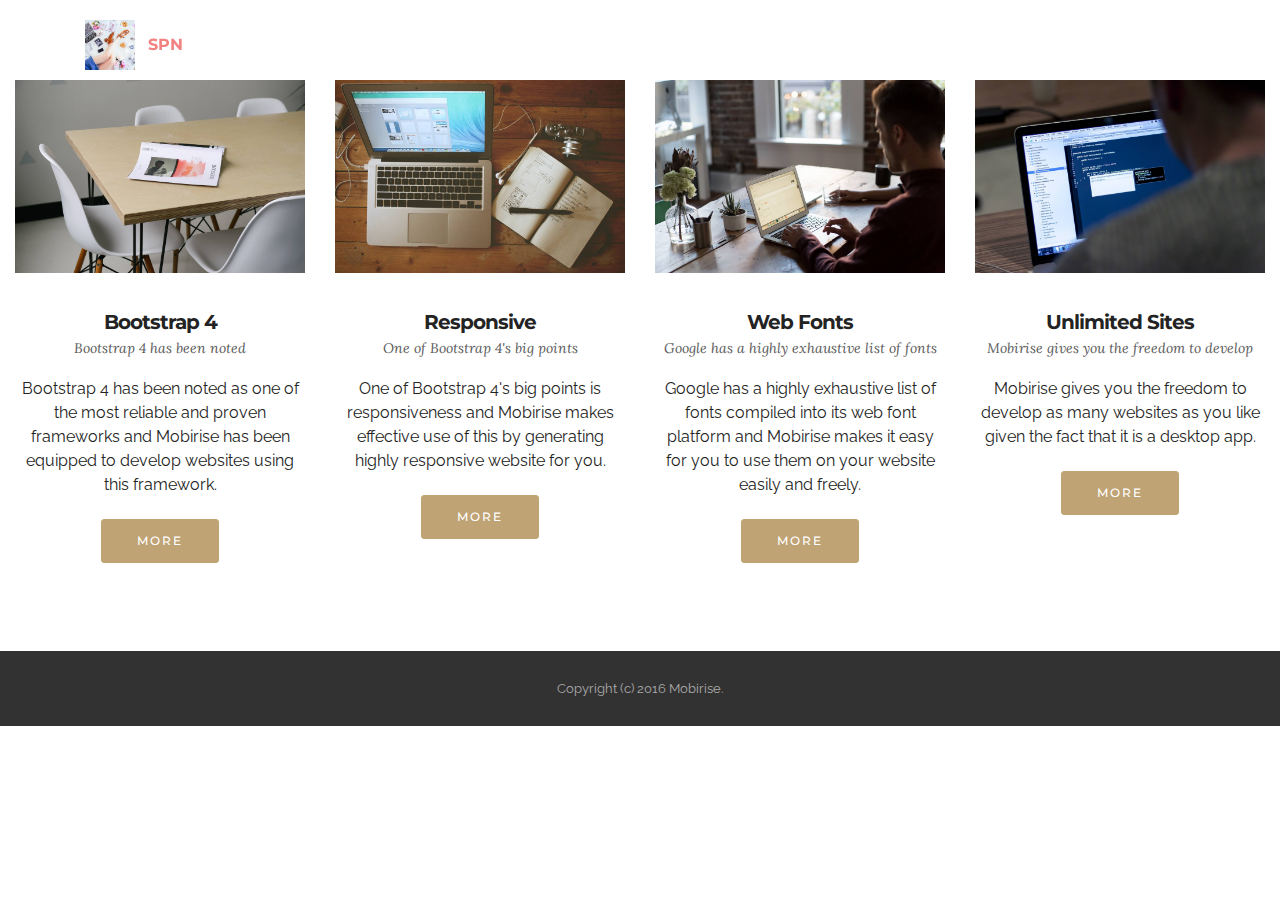
==== page1.html @ 3fc9e306 "create github pages" ====
<!DOCTYPE html>
<html>
<head>
  <!-- Site made with Mobirise Website Builder v3.12.1, https://mobirise.com -->
  <meta charset="UTF-8">
  <meta http-equiv="X-UA-Compatible" content="IE=edge">
  <meta name="generator" content="Mobirise v3.12.1, mobirise.com">
  <meta name="viewport" content="width=device-width, initial-scale=1">
  <link rel="shortcut icon" href="assets/images/mbr-128x128.jpg" type="image/x-icon">
  <meta name="description" content="Site Builder Description">
  <title>Site Builder Title</title>
  <link rel="stylesheet" href="https://fonts.googleapis.com/css?family=Lora:400,700,400italic,700italic&amp;subset=latin">
  <link rel="stylesheet" href="https://fonts.googleapis.com/css?family=Montserrat:400,700">
  <link rel="stylesheet" href="https://fonts.googleapis.com/css?family=Raleway:100,100i,200,200i,300,300i,400,400i,500,500i,600,600i,700,700i,800,800i,900,900i">
  <link rel="stylesheet" href="assets/bootstrap-material-design-font/css/material.css">
  <link rel="stylesheet" href="assets/tether/tether.min.css">
  <link rel="stylesheet" href="assets/bootstrap/css/bootstrap.min.css">
  <link rel="stylesheet" href="assets/dropdown/css/style.css">
  <link rel="stylesheet" href="assets/animate.css/animate.min.css">
  <link rel="stylesheet" href="assets/theme/css/style.css">
  <link rel="stylesheet" href="assets/mobirise/css/mbr-additional.css" type="text/css">
  
  
  
</head>
<body>
<section id="menu-0">

    <nav class="navbar navbar-dropdown bg-color transparent navbar-fixed-top">
        <div class="container">

            <div class="mbr-table">
                <div class="mbr-table-cell">

                    <div class="navbar-brand">
                        <a href="https://mobirise.com" class="navbar-logo"><img src="assets/images/mbr-128x128.jpg" alt="Mobirise"></a>
                        <a class="navbar-caption text-danger" href="https://mobirise.com">SPN</a>
                    </div>

                </div>
                <div class="mbr-table-cell">

                    <button class="navbar-toggler pull-xs-right hidden-md-up" type="button" data-toggle="collapse" data-target="#exCollapsingNavbar">
                        <div class="hamburger-icon"></div>
                    </button>

                    <ul class="nav-dropdown collapse pull-xs-right nav navbar-nav navbar-toggleable-sm" id="exCollapsingNavbar"><li class="nav-item"><a class="nav-link link" href="https://mobirise.com/">OVERVIEW</a></li><li class="nav-item dropdown"><a class="nav-link link dropdown-toggle" data-toggle="dropdown-submenu" href="https://mobirise.com/">FEATURES</a><div class="dropdown-menu"><a class="dropdown-item" href="https://mobirise.com/">Mobile friendly</a><a class="dropdown-item" href="https://mobirise.com/">Based on Bootstrap</a><div class="dropdown"><a class="dropdown-item dropdown-toggle" data-toggle="dropdown-submenu" href="https://mobirise.com/">Trendy blocks</a><div class="dropdown-menu dropdown-submenu"><a class="dropdown-item" href="https://mobirise.com/">Image/content slider</a><a class="dropdown-item" href="https://mobirise.com/">Contact forms</a><a class="dropdown-item" href="https://mobirise.com/">Image gallery</a><a class="dropdown-item" href="https://mobirise.com/">Mobile menu</a><a class="dropdown-item" href="https://mobirise.com/">Google maps</a><a class="dropdown-item" href="https://mobirise.com/">Social buttons</a><a class="dropdown-item" href="https://mobirise.com/">Google fonts</a><a class="dropdown-item" href="https://mobirise.com/">Video background</a></div></div><a class="dropdown-item" href="https://mobirise.com/">Host anywhere</a></div></li><li class="nav-item dropdown"><a class="nav-link link dropdown-toggle" data-toggle="dropdown-submenu" href="https://mobirise.com/">HELP</a><div class="dropdown-menu"><a class="dropdown-item" href="http://forums.mobirise.com/">Forum</a><a class="dropdown-item" href="https://mobirise.com/">Tutorials</a><a class="dropdown-item" href="https://mobirise.com/">Contact us</a></div></li><li class="nav-item nav-btn"><a class="nav-link btn btn-white btn-white-outline" href="https://mobirise.com/">DOWNLOAD</a></li></ul>
                    <button hidden="" class="navbar-toggler navbar-close" type="button" data-toggle="collapse" data-target="#exCollapsingNavbar">
                        <div class="close-icon"></div>
                    </button>

                </div>
            </div>

        </div>
    </nav>

</section>

<section class="engine"><a rel="external" href="https://mobirise.com">Mobirise</a></section><section class="mbr-cards mbr-section mbr-section-nopadding mbr-after-navbar" id="features3-2" style="background-color: rgb(255, 255, 255);">

    

    <div class="mbr-cards-row row">
        <div class="mbr-cards-col col-xs-12 col-lg-3" style="padding-top: 80px; padding-bottom: 80px;">
            <div class="container">
              <div class="card cart-block">
                  <div class="card-img"><img src="assets/images/table.jpg" class="card-img-top"></div>
                  <div class="card-block">
                    <h4 class="card-title">Bootstrap 4</h4>
                    <h5 class="card-subtitle">Bootstrap 4 has been noted</h5>
                    <p class="card-text">Bootstrap 4 has been noted as one of the most reliable and proven frameworks and Mobirise has been equipped to develop websites using this framework.</p>
                    <div class="card-btn"><a href="https://mobirise.com" class="btn btn-primary">MORE</a></div>
                    </div>
                </div>
            </div>
        </div>
        <div class="mbr-cards-col col-xs-12 col-lg-3" style="padding-top: 80px; padding-bottom: 80px;">
            <div class="container">
                <div class="card cart-block">
                    <div class="card-img"><img src="assets/images/desktop.jpg" class="card-img-top"></div>
                    <div class="card-block">
                        <h4 class="card-title">Responsive</h4>
                        <h5 class="card-subtitle">One of Bootstrap 4's big points</h5>
                        <p class="card-text">One of Bootstrap 4's big points is responsiveness and Mobirise makes effective use of this by generating highly responsive website for you.</p>
                        <div class="card-btn"><a href="https://mobirise.com" class="btn btn-primary">MORE</a></div>
                    </div>
                </div>
            </div>
        </div>
        <div class="mbr-cards-col col-xs-12 col-lg-3" style="padding-top: 80px; padding-bottom: 80px;">
            <div class="container">
                <div class="card cart-block">
                    <div class="card-img"><img src="assets/images/coworkers.jpg" class="card-img-top"></div>
                    <div class="card-block">
                        <h4 class="card-title">Web Fonts</h4>
                        <h5 class="card-subtitle">Google has a highly exhaustive list of fonts</h5>
                        <p class="card-text">Google has a highly exhaustive list of fonts compiled into its web font platform and Mobirise makes it easy for you to use them on your website easily and freely.</p>
                        <div class="card-btn"><a href="https://mobirise.com" class="btn btn-primary">MORE</a></div>
                    </div>
                </div>
            </div>
        </div>
        <div class="mbr-cards-col col-xs-12 col-lg-3" style="padding-top: 80px; padding-bottom: 80px;">
            <div class="container">
                <div class="card cart-block">
                    <div class="card-img"><img src="assets/images/code-man.jpg" class="card-img-top"></div>
                    <div class="card-block">
                        <h4 class="card-title">Unlimited Sites</h4>
                        <h5 class="card-subtitle">Mobirise gives you the freedom to develop</h5>
                        <p class="card-text">Mobirise gives you the freedom to develop as many websites as you like given the fact that it is a desktop app.</p>
                        <div class="card-btn"><a href="https://mobirise.com" class="btn btn-primary">MORE</a></div>
                    </div>
                </div>
            </div>
        </div>
        
        
    </div>
</section>

<footer class="mbr-small-footer mbr-section mbr-section-nopadding" id="footer1-1" style="background-color: rgb(50, 50, 50); padding-top: 1.75rem; padding-bottom: 1.75rem;">
    
    <div class="container">
        <p class="text-xs-center">Copyright (c) 2016 Mobirise.</p>
    </div>
</footer>


  <script src="assets/web/assets/jquery/jquery.min.js"></script>
  <script src="assets/tether/tether.min.js"></script>
  <script src="assets/bootstrap/js/bootstrap.min.js"></script>
  <script src="assets/smooth-scroll/smooth-scroll.js"></script>
  <script src="assets/dropdown/js/script.min.js"></script>
  <script src="assets/touch-swipe/jquery.touch-swipe.min.js"></script>
  <script src="assets/viewport-checker/jquery.viewportchecker.js"></script>
  <script src="assets/theme/js/script.js"></script>
  
  
  <input name="animation" type="hidden">
  </body>
</html>
---- assets/bootstrap-material-design-font/css/material.css ----
@font-face {
  font-family: 'Material-Design-Icons';
  src: url('../fonts/Material-Design-Icons.eot?3ocs8m');
  src: url('../fonts/Material-Design-Icons.eot?#iefix3ocs8m') format('embedded-opentype'), url('../fonts/Material-Design-Icons.woff?3ocs8m') format('woff'), url('../fonts/Material-Design-Icons.ttf?3ocs8m') format('truetype'), url('../fonts/Material-Design-Icons.svg?3ocs8m#Material-Design-Icons') format('svg');
  font-weight: normal;
  font-style: normal;
}
[class^="mdi-"],
[class*="mdi-"] {
  speak: none;
  display: inline-block;
  font-style: normal;
  font-variant:normal;
  font-weight:normal;
  /*font-size:24px;*/
  line-height:1;
  font-family:'Material-Design-Icons' !important;
  text-rendering: auto;
  
  -webkit-font-smoothing: antialiased;
  -moz-osx-font-smoothing: grayscale;
  -webkit-transform: translate(0, 0);
      -ms-transform: translate(0, 0);
          transform: translate(0, 0);
}
[class^="mdi-"]:before,
[class*="mdi-"]:before {
  display: inline-block;
  speak: none;
  text-decoration: inherit;
}
[class^="mdi-"].pull-left,
[class*="mdi-"].pull-left {
  margin-right: .3em;
}
[class^="mdi-"].pull-right,
[class*="mdi-"].pull-right {
  margin-left: .3em;
}
[class^="mdi-"].mdi-lg:before,
[class*="mdi-"].mdi-lg:before,
[class^="mdi-"].mdi-lg:after,
[class*="mdi-"].mdi-lg:after {
  font-size: 1.33333333em;
  line-height: 0.75em;
  vertical-align: -15%;
}
[class^="mdi-"].mdi-2x:before,
[class*="mdi-"].mdi-2x:before,
[class^="mdi-"].mdi-2x:after,
[class*="mdi-"].mdi-2x:after {
  font-size: 2em;
}
[class^="mdi-"].mdi-3x:before,
[class*="mdi-"].mdi-3x:before,
[class^="mdi-"].mdi-3x:after,
[class*="mdi-"].mdi-3x:after {
  font-size: 3em;
}
[class^="mdi-"].mdi-4x:before,
[class*="mdi-"].mdi-4x:before,
[class^="mdi-"].mdi-4x:after,
[class*="mdi-"].mdi-4x:after {
  font-size: 4em;
}
[class^="mdi-"].mdi-5x:before,
[class*="mdi-"].mdi-5x:before,
[class^="mdi-"].mdi-5x:after,
[class*="mdi-"].mdi-5x:after {
  font-size: 5em;
}
[class^="mdi-device-signal-cellular-"]:after,
[class^="mdi-device-battery-"]:after,
[class^="mdi-device-battery-charging-"]:after,
[class^="mdi-device-signal-cellular-connected-no-internet-"]:after,
[class^="mdi-device-signal-wifi-"]:after,
[class^="mdi-device-signal-wifi-statusbar-not-connected"]:after,
.mdi-device-network-wifi:after {
  opacity: .3;
  position: absolute;
  left: 0;
  top: 0;
  z-index: 1;
  display: inline-block;
  speak: none;
  text-decoration: inherit;
}
[class^="mdi-device-signal-cellular-"]:after {
  content: "\e758";
}
[class^="mdi-device-battery-"]:after {
  content: "\e735";
}
[class^="mdi-device-battery-charging-"]:after {
  content: "\e733";
}
[class^="mdi-device-signal-cellular-connected-no-internet-"]:after {
  content: "\e75d";
}
[class^="mdi-device-signal-wifi-"]:after,
.mdi-device-network-wifi:after {
  content: "\e765";
}
[class^="mdi-device-signal-wifi-statusbasr-not-connected"]:after {
  content: "\e8f7";
}
.mdi-device-signal-cellular-off:after,
.mdi-device-signal-cellular-null:after,
.mdi-device-signal-cellular-no-sim:after,
.mdi-device-signal-wifi-off:after,
.mdi-device-signal-wifi-4-bar:after,
.mdi-device-signal-cellular-4-bar:after,
.mdi-device-battery-alert:after,
.mdi-device-signal-cellular-connected-no-internet-4-bar:after,
.mdi-device-battery-std:after,
.mdi-device-battery-full .mdi-device-battery-unknown:after {
  content: "";
}
.mdi-fw {
  width: 1.28571429em;
  text-align: center;
}
.mdi-ul {
  padding-left: 0;
  margin-left: 2.14285714em;
  list-style-type: none;
}
.mdi-ul > li {
  position: relative;
}
.mdi-li {
  position: absolute;
  left: -2.14285714em;
  width: 2.14285714em;
  top: 0.14285714em;
  text-align: center;
}
.mdi-li.mdi-lg {
  left: -1.85714286em;
}
.mdi-border {
  padding: .2em .25em .15em;
  border: solid 0.08em #eeeeee;
  border-radius: .1em;
}
.mdi-spin {
  -webkit-animation: mdi-spin 2s infinite linear;
  animation: mdi-spin 2s infinite linear;
  -webkit-transform-origin: 50% 50%;
  -ms-transform-origin: 50% 50%;
      transform-origin: 50% 50%;
}
.mdi-pulse {
  -webkit-animation: mdi-spin 1s steps(8) infinite;
  animation: mdi-spin 1s steps(8) infinite;
  -webkit-transform-origin: 50% 50%;
  -ms-transform-origin: 50% 50%;
      transform-origin: 50% 50%;
}
@-webkit-keyframes mdi-spin {
  0% {
    -webkit-transform: rotate(0deg);
    transform: rotate(0deg);
  }
  100% {
    -webkit-transform: rotate(359deg);
    transform: rotate(359deg);
  }
}
@keyframes mdi-spin {
  0% {
    -webkit-transform: rotate(0deg);
    transform: rotate(0deg);
  }
  100% {
    -webkit-transform: rotate(359deg);
    transform: rotate(359deg);
  }
}
.mdi-rotate-90 {
  filter: progid:DXImageTransform.Microsoft.BasicImage(rotation=1);
  -webkit-transform: rotate(90deg);
  -ms-transform: rotate(90deg);
  transform: rotate(90deg);
}
.mdi-rotate-180 {
  filter: progid:DXImageTransform.Microsoft.BasicImage(rotation=2);
  -webkit-transform: rotate(180deg);
  -ms-transform: rotate(180deg);
  transform: rotate(180deg);
}
.mdi-rotate-270 {
  filter: progid:DXImageTransform.Microsoft.BasicImage(rotation=3);
  -webkit-transform: rotate(270deg);
  -ms-transform: rotate(270deg);
  transform: rotate(270deg);
}
.mdi-flip-horizontal {
  filter: progid:DXImageTransform.Microsoft.BasicImage(rotation=0, mirror=1);
  -webkit-transform: scale(-1, 1);
  -ms-transform: scale(-1, 1);
  transform: scale(-1, 1);
}
.mdi-flip-vertical {
  filter: progid:DXImageTransform.Microsoft.BasicImage(rotation=2, mirror=1);
  -webkit-transform: scale(1, -1);
  -ms-transform: scale(1, -1);
  transform: scale(1, -1);
}
:root .mdi-rotate-90,
:root .mdi-rotate-180,
:root .mdi-rotate-270,
:root .mdi-flip-horizontal,
:root .mdi-flip-vertical {
  -webkit-filter: none;
          filter: none;
}
.mdi-stack {
  position: relative;
  display: inline-block;
  width: 2em;
  height: 2em;
  line-height: 2em;
  vertical-align: middle;
}
.mdi-stack-1x,
.mdi-stack-2x {
  position: absolute;
  left: 0;
  width: 100%;
  text-align: center;
}
.mdi-stack-1x {
  line-height: inherit;
}
.mdi-stack-2x {
  font-size: 2em;
}
.mdi-inverse {
  color: #ffffff;
}
/* Start Icons */
.mdi-action-3d-rotation:before {
  content: "\e600";
}
.mdi-action-accessibility:before {
  content: "\e601";
}
.mdi-action-account-balance-wallet:before {
  content: "\e602";
}
.mdi-action-account-balance:before {
  content: "\e603";
}
.mdi-action-account-box:before {
  content: "\e604";
}
.mdi-action-account-child:before {
  content: "\e605";
}
.mdi-action-account-circle:before {
  content: "\e606";
}
.mdi-action-add-shopping-cart:before {
  content: "\e607";
}
.mdi-action-alarm-add:before {
  content: "\e608";
}
.mdi-action-alarm-off:before {
  content: "\e609";
}
.mdi-action-alarm-on:before {
  content: "\e60a";
}
.mdi-action-alarm:before {
  content: "\e60b";
}
.mdi-action-android:before {
  content: "\e60c";
}
.mdi-action-announcement:before {
  content: "\e60d";
}
.mdi-action-aspect-ratio:before {
  content: "\e60e";
}
.mdi-action-assessment:before {
  content: "\e60f";
}
.mdi-action-assignment-ind:before {
  content: "\e610";
}
.mdi-action-assignment-late:before {
  content: "\e611";
}
.mdi-action-assignment-return:before {
  content: "\e612";
}
.mdi-action-assignment-returned:before {
  content: "\e613";
}
.mdi-action-assignment-turned-in:before {
  content: "\e614";
}
.mdi-action-assignment:before {
  content: "\e615";
}
.mdi-action-autorenew:before {
  content: "\e616";
}
.mdi-action-backup:before {
  content: "\e617";
}
.mdi-action-book:before {
  content: "\e618";
}
.mdi-action-bookmark-outline:before {
  content: "\e619";
}
.mdi-action-bookmark:before {
  content: "\e61a";
}
.mdi-action-bug-report:before {
  content: "\e61b";
}
.mdi-action-cached:before {
  content: "\e61c";
}
.mdi-action-check-circle:before {
  content: "\e61d";
}
.mdi-action-class:before {
  content: "\e61e";
}
.mdi-action-credit-card:before {
  content: "\e61f";
}
.mdi-action-dashboard:before {
  content: "\e620";
}
.mdi-action-delete:before {
  content: "\e621";
}
.mdi-action-description:before {
  content: "\e622";
}
.mdi-action-dns:before {
  content: "\e623";
}
.mdi-action-done-all:before {
  content: "\e624";
}
.mdi-action-done:before {
  content: "\e625";
}
.mdi-action-event:before {
  content: "\e626";
}
.mdi-action-exit-to-app:before {
  content: "\e627";
}
.mdi-action-explore:before {
  content: "\e628";
}
.mdi-action-extension:before {
  content: "\e629";
}
.mdi-action-face-unlock:before {
  content: "\e62a";
}
.mdi-action-favorite-outline:before {
  content: "\e62b";
}
.mdi-action-favorite:before {
  content: "\e62c";
}
.mdi-action-find-in-page:before {
  content: "\e62d";
}
.mdi-action-find-replace:before {
  content: "\e62e";
}
.mdi-action-flip-to-back:before {
  content: "\e62f";
}
.mdi-action-flip-to-front:before {
  content: "\e630";
}
.mdi-action-get-app:before {
  content: "\e631";
}
.mdi-action-grade:before {
  content: "\e632";
}
.mdi-action-group-work:before {
  content: "\e633";
}
.mdi-action-help:before {
  content: "\e634";
}
.mdi-action-highlight-remove:before {
  content: "\e635";
}
.mdi-action-history:before {
  content: "\e636";
}
.mdi-action-home:before {
  content: "\e637";
}
.mdi-action-https:before {
  content: "\e638";
}
.mdi-action-info-outline:before {
  content: "\e639";
}
.mdi-action-info:before {
  content: "\e63a";
}
.mdi-action-input:before {
  content: "\e63b";
}
.mdi-action-invert-colors:before {
  content: "\e63c";
}
.mdi-action-label-outline:before {
  content: "\e63d";
}
.mdi-action-label:before {
  content: "\e63e";
}
.mdi-action-language:before {
  content: "\e63f";
}
.mdi-action-launch:before {
  content: "\e640";
}
.mdi-action-list:before {
  content: "\e641";
}
.mdi-action-lock-open:before {
  content: "\e642";
}
.mdi-action-lock-outline:before {
  content: "\e643";
}
.mdi-action-lock:before {
  content: "\e644";
}
.mdi-action-loyalty:before {
  content: "\e645";
}
.mdi-action-markunread-mailbox:before {
  content: "\e646";
}
.mdi-action-note-add:before {
  content: "\e647";
}
.mdi-action-open-in-browser:before {
  content: "\e648";
}
.mdi-action-open-in-new:before {
  content: "\e649";
}
.mdi-action-open-with:before {
  content: "\e64a";
}
.mdi-action-pageview:before {
  content: "\e64b";
}
.mdi-action-payment:before {
  content: "\e64c";
}
.mdi-action-perm-camera-mic:before {
  content: "\e64d";
}
.mdi-action-perm-contact-cal:before {
  content: "\e64e";
}
.mdi-action-perm-data-setting:before {
  content: "\e64f";
}
.mdi-action-perm-device-info:before {
  content: "\e650";
}
.mdi-action-perm-identity:before {
  content: "\e651";
}
.mdi-action-perm-media:before {
  content: "\e652";
}
.mdi-action-perm-phone-msg:before {
  content: "\e653";
}
.mdi-action-perm-scan-wifi:before {
  content: "\e654";
}
.mdi-action-picture-in-picture:before {
  content: "\e655";
}
.mdi-action-polymer:before {
  content: "\e656";
}
.mdi-action-print:before {
  content: "\e657";
}
.mdi-action-query-builder:before {
  content: "\e658";
}
.mdi-action-question-answer:before {
  content: "\e659";
}
.mdi-action-receipt:before {
  content: "\e65a";
}
.mdi-action-redeem:before {
  content: "\e65b";
}
.mdi-action-reorder:before {
  content: "\e65c";
}
.mdi-action-report-problem:before {
  content: "\e65d";
}
.mdi-action-restore:before {
  content: "\e65e";
}
.mdi-action-room:before {
  content: "\e65f";
}
.mdi-action-schedule:before {
  content: "\e660";
}
.mdi-action-search:before {
  content: "\e661";
}
.mdi-action-settings-applications:before {
  content: "\e662";
}
.mdi-action-settings-backup-restore:before {
  content: "\e663";
}
.mdi-action-settings-bluetooth:before {
  content: "\e664";
}
.mdi-action-settings-cell:before {
  content: "\e665";
}
.mdi-action-settings-display:before {
  content: "\e666";
}
.mdi-action-settings-ethernet:before {
  content: "\e667";
}
.mdi-action-settings-input-antenna:before {
  content: "\e668";
}
.mdi-action-settings-input-component:before {
  content: "\e669";
}
.mdi-action-settings-input-composite:before {
  content: "\e66a";
}
.mdi-action-settings-input-hdmi:before {
  content: "\e66b";
}
.mdi-action-settings-input-svideo:before {
  content: "\e66c";
}
.mdi-action-settings-overscan:before {
  content: "\e66d";
}
.mdi-action-settings-phone:before {
  content: "\e66e";
}
.mdi-action-settings-power:before {
  content: "\e66f";
}
.mdi-action-settings-remote:before {
  content: "\e670";
}
.mdi-action-settings-voice:before {
  content: "\e671";
}
.mdi-action-settings:before {
  content: "\e672";
}
.mdi-action-shop-two:before {
  content: "\e673";
}
.mdi-action-shop:before {
  content: "\e674";
}
.mdi-action-shopping-basket:before {
  content: "\e675";
}
.mdi-action-shopping-cart:before {
  content: "\e676";
}
.mdi-action-speaker-notes:before {
  content: "\e677";
}
.mdi-action-spellcheck:before {
  content: "\e678";
}
.mdi-action-star-rate:before {
  content: "\e679";
}
.mdi-action-stars:before {
  content: "\e67a";
}
.mdi-action-store:before {
  content: "\e67b";
}
.mdi-action-subject:before {
  content: "\e67c";
}
.mdi-action-supervisor-account:before {
  content: "\e67d";
}
.mdi-action-swap-horiz:before {
  content: "\e67e";
}
.mdi-action-swap-vert-circle:before {
  content: "\e67f";
}
.mdi-action-swap-vert:before {
  content: "\e680";
}
.mdi-action-system-update-tv:before {
  content: "\e681";
}
.mdi-action-tab-unselected:before {
  content: "\e682";
}
.mdi-action-tab:before {
  content: "\e683";
}
.mdi-action-theaters:before {
  content: "\e684";
}
.mdi-action-thumb-down:before {
  content: "\e685";
}
.mdi-action-thumb-up:before {
  content: "\e686";
}
.mdi-action-thumbs-up-down:before {
  content: "\e687";
}
.mdi-action-toc:before {
  content: "\e688";
}
.mdi-action-today:before {
  content: "\e689";
}
.mdi-action-track-changes:before {
  content: "\e68a";
}
.mdi-action-translate:before {
  content: "\e68b";
}
.mdi-action-trending-down:before {
  content: "\e68c";
}
.mdi-action-trending-neutral:before {
  content: "\e68d";
}
.mdi-action-trending-up:before {
  content: "\e68e";
}
.mdi-action-turned-in-not:before {
  content: "\e68f";
}
.mdi-action-turned-in:before {
  content: "\e690";
}
.mdi-action-verified-user:before {
  content: "\e691";
}
.mdi-action-view-agenda:before {
  content: "\e692";
}
.mdi-action-view-array:before {
  content: "\e693";
}
.mdi-action-view-carousel:before {
  content: "\e694";
}
.mdi-action-view-column:before {
  content: "\e695";
}
.mdi-action-view-day:before {
  content: "\e696";
}
.mdi-action-view-headline:before {
  content: "\e697";
}
.mdi-action-view-list:before {
  content: "\e698";
}
.mdi-action-view-module:before {
  content: "\e699";
}
.mdi-action-view-quilt:before {
  content: "\e69a";
}
.mdi-action-view-stream:before {
  content: "\e69b";
}
.mdi-action-view-week:before {
  content: "\e69c";
}
.mdi-action-visibility-off:before {
  content: "\e69d";
}
.mdi-action-visibility:before {
  content: "\e69e";
}
.mdi-action-wallet-giftcard:before {
  content: "\e69f";
}
.mdi-action-wallet-membership:before {
  content: "\e6a0";
}
.mdi-action-wallet-travel:before {
  content: "\e6a1";
}
.mdi-action-work:before {
  content: "\e6a2";
}
.mdi-alert-error:before {
  content: "\e6a3";
}
.mdi-alert-warning:before {
  content: "\e6a4";
}
.mdi-av-album:before {
  content: "\e6a5";
}
.mdi-av-closed-caption:before {
  content: "\e6a6";
}
.mdi-av-equalizer:before {
  content: "\e6a7";
}
.mdi-av-explicit:before {
  content: "\e6a8";
}
.mdi-av-fast-forward:before {
  content: "\e6a9";
}
.mdi-av-fast-rewind:before {
  content: "\e6aa";
}
.mdi-av-games:before {
  content: "\e6ab";
}
.mdi-av-hearing:before {
  content: "\e6ac";
}
.mdi-av-high-quality:before {
  content: "\e6ad";
}
.mdi-av-loop:before {
  content: "\e6ae";
}
.mdi-av-mic-none:before {
  content: "\e6af";
}
.mdi-av-mic-off:before {
  content: "\e6b0";
}
.mdi-av-mic:before {
  content: "\e6b1";
}
.mdi-av-movie:before {
  content: "\e6b2";
}
.mdi-av-my-library-add:before {
  content: "\e6b3";
}
.mdi-av-my-library-books:before {
  content: "\e6b4";
}
.mdi-av-my-library-music:before {
  content: "\e6b5";
}
.mdi-av-new-releases:before {
  content: "\e6b6";
}
.mdi-av-not-interested:before {
  content: "\e6b7";
}
.mdi-av-pause-circle-fill:before {
  content: "\e6b8";
}
.mdi-av-pause-circle-outline:before {
  content: "\e6b9";
}
.mdi-av-pause:before {
  content: "\e6ba";
}
.mdi-av-play-arrow:before {
  content: "\e6bb";
}
.mdi-av-play-circle-fill:before {
  content: "\e6bc";
}
.mdi-av-play-circle-outline:before {
  content: "\e6bd";
}
.mdi-av-play-shopping-bag:before {
  content: "\e6be";
}
.mdi-av-playlist-add:before {
  content: "\e6bf";
}
.mdi-av-queue-music:before {
  content: "\e6c0";
}
.mdi-av-queue:before {
  content: "\e6c1";
}
.mdi-av-radio:before {
  content: "\e6c2";
}
.mdi-av-recent-actors:before {
  content: "\e6c3";
}
.mdi-av-repeat-one:before {
  content: "\e6c4";
}
.mdi-av-repeat:before {
  content: "\e6c5";
}
.mdi-av-replay:before {
  content: "\e6c6";
}
.mdi-av-shuffle:before {
  content: "\e6c7";
}
.mdi-av-skip-next:before {
  content: "\e6c8";
}
.mdi-av-skip-previous:before {
  content: "\e6c9";
}
.mdi-av-snooze:before {
  content: "\e6ca";
}
.mdi-av-stop:before {
  content: "\e6cb";
}
.mdi-av-subtitles:before {
  content: "\e6cc";
}
.mdi-av-surround-sound:before {
  content: "\e6cd";
}
.mdi-av-timer:before {
  content: "\e6ce";
}
.mdi-av-video-collection:before {
  content: "\e6cf";
}
.mdi-av-videocam-off:before {
  content: "\e6d0";
}
.mdi-av-videocam:before {
  content: "\e6d1";
}
.mdi-av-volume-down:before {
  content: "\e6d2";
}
.mdi-av-volume-mute:before {
  content: "\e6d3";
}
.mdi-av-volume-off:before {
  content: "\e6d4";
}
.mdi-av-volume-up:before {
  content: "\e6d5";
}
.mdi-av-web:before {
  content: "\e6d6";
}
.mdi-communication-business:before {
  content: "\e6d7";
}
.mdi-communication-call-end:before {
  content: "\e6d8";
}
.mdi-communication-call-made:before {
  content: "\e6d9";
}
.mdi-communication-call-merge:before {
  content: "\e6da";
}
.mdi-communication-call-missed:before {
  content: "\e6db";
}
.mdi-communication-call-received:before {
  content: "\e6dc";
}
.mdi-communication-call-split:before {
  content: "\e6dd";
}
.mdi-communication-call:before {
  content: "\e6de";
}
.mdi-communication-chat:before {
  content: "\e6df";
}
.mdi-communication-clear-all:before {
  content: "\e6e0";
}
.mdi-communication-comment:before {
  content: "\e6e1";
}
.mdi-communication-contacts:before {
  content: "\e6e2";
}
.mdi-communication-dialer-sip:before {
  content: "\e6e3";
}
.mdi-communication-dialpad:before {
  content: "\e6e4";
}
.mdi-communication-dnd-on:before {
  content: "\e6e5";
}
.mdi-communication-email:before {
  content: "\e6e6";
}
.mdi-communication-forum:before {
  content: "\e6e7";
}
.mdi-communication-import-export:before {
  content: "\e6e8";
}
.mdi-communication-invert-colors-off:before {
  content: "\e6e9";
}
.mdi-communication-invert-colors-on:before {
  content: "\e6ea";
}
.mdi-communication-live-help:before {
  content: "\e6eb";
}
.mdi-communication-location-off:before {
  content: "\e6ec";
}
.mdi-communication-location-on:before {
  content: "\e6ed";
}
.mdi-communication-message:before {
  content: "\e6ee";
}
.mdi-communication-messenger:before {
  content: "\e6ef";
}
.mdi-communication-no-sim:before {
  content: "\e6f0";
}
.mdi-communication-phone:before {
  content: "\e6f1";
}
.mdi-communication-portable-wifi-off:before {
  content: "\e6f2";
}
.mdi-communication-quick-contacts-dialer:before {
  content: "\e6f3";
}
.mdi-communication-quick-contacts-mail:before {
  content: "\e6f4";
}
.mdi-communication-ring-volume:before {
  content: "\e6f5";
}
.mdi-communication-stay-current-landscape:before {
  content: "\e6f6";
}
.mdi-communication-stay-current-portrait:before {
  content: "\e6f7";
}
.mdi-communication-stay-primary-landscape:before {
  content: "\e6f8";
}
.mdi-communication-stay-primary-portrait:before {
  content: "\e6f9";
}
.mdi-communication-swap-calls:before {
  content: "\e6fa";
}
.mdi-communication-textsms:before {
  content: "\e6fb";
}
.mdi-communication-voicemail:before {
  content: "\e6fc";
}
.mdi-communication-vpn-key:before {
  content: "\e6fd";
}
.mdi-content-add-box:before {
  content: "\e6fe";
}
.mdi-content-add-circle-outline:before {
  content: "\e6ff";
}
.mdi-content-add-circle:before {
  content: "\e700";
}
.mdi-content-add:before {
  content: "\e701";
}
.mdi-content-archive:before {
  content: "\e702";
}
.mdi-content-backspace:before {
  content: "\e703";
}
.mdi-content-block:before {
  content: "\e704";
}
.mdi-content-clear:before {
  content: "\e705";
}
.mdi-content-content-copy:before {
  content: "\e706";
}
.mdi-content-content-cut:before {
  content: "\e707";
}
.mdi-content-content-paste:before {
  content: "\e708";
}
.mdi-content-create:before {
  content: "\e709";
}
.mdi-content-drafts:before {
  content: "\e70a";
}
.mdi-content-filter-list:before {
  content: "\e70b";
}
.mdi-content-flag:before {
  content: "\e70c";
}
.mdi-content-forward:before {
  content: "\e70d";
}
.mdi-content-gesture:before {
  content: "\e70e";
}
.mdi-content-inbox:before {
  content: "\e70f";
}
.mdi-content-link:before {
  content: "\e710";
}
.mdi-content-mail:before {
  content: "\e711";
}
.mdi-content-markunread:before {
  content: "\e712";
}
.mdi-content-redo:before {
  content: "\e713";
}
.mdi-content-remove-circle-outline:before {
  content: "\e714";
}
.mdi-content-remove-circle:before {
  content: "\e715";
}
.mdi-content-remove:before {
  content: "\e716";
}
.mdi-content-reply-all:before {
  content: "\e717";
}
.mdi-content-reply:before {
  content: "\e718";
}
.mdi-content-report:before {
  content: "\e719";
}
.mdi-content-save:before {
  content: "\e71a";
}
.mdi-content-select-all:before {
  content: "\e71b";
}
.mdi-content-send:before {
  content: "\e71c";
}
.mdi-content-sort:before {
  content: "\e71d";
}
.mdi-content-text-format:before {
  content: "\e71e";
}
.mdi-content-undo:before {
  content: "\e71f";
}
.mdi-editor-attach-file:before {
  content: "\e776";
}
.mdi-editor-attach-money:before {
  content: "\e777";
}
.mdi-editor-border-all:before {
  content: "\e778";
}
.mdi-editor-border-bottom:before {
  content: "\e779";
}
.mdi-editor-border-clear:before {
  content: "\e77a";
}
.mdi-editor-border-color:before {
  content: "\e77b";
}
.mdi-editor-border-horizontal:before {
  content: "\e77c";
}
.mdi-editor-border-inner:before {
  content: "\e77d";
}
.mdi-editor-border-left:before {
  content: "\e77e";
}
.mdi-editor-border-outer:before {
  content: "\e77f";
}
.mdi-editor-border-right:before {
  content: "\e780";
}
.mdi-editor-border-style:before {
  content: "\e781";
}
.mdi-editor-border-top:before {
  content: "\e782";
}
.mdi-editor-border-vertical:before {
  content: "\e783";
}
.mdi-editor-format-align-center:before {
  content: "\e784";
}
.mdi-editor-format-align-justify:before {
  content: "\e785";
}
.mdi-editor-format-align-left:before {
  content: "\e786";
}
.mdi-editor-format-align-right:before {
  content: "\e787";
}
.mdi-editor-format-bold:before {
  content: "\e788";
}
.mdi-editor-format-clear:before {
  content: "\e789";
}
.mdi-editor-format-color-fill:before {
  content: "\e78a";
}
.mdi-editor-format-color-reset:before {
  content: "\e78b";
}
.mdi-editor-format-color-text:before {
  content: "\e78c";
}
.mdi-editor-format-indent-decrease:before {
  content: "\e78d";
}
.mdi-editor-format-indent-increase:before {
  content: "\e78e";
}
.mdi-editor-format-italic:before {
  content: "\e78f";
}
.mdi-editor-format-line-spacing:before {
  content: "\e790";
}
.mdi-editor-format-list-bulleted:before {
  content: "\e791";
}
.mdi-editor-format-list-numbered:before {
  content: "\e792";
}
.mdi-editor-format-paint:before {
  content: "\e793";
}
.mdi-editor-format-quote:before {
  content: "\e794";
}
.mdi-editor-format-size:before {
  content: "\e795";
}
.mdi-editor-format-strikethrough:before {
  content: "\e796";
}
.mdi-editor-format-textdirection-l-to-r:before {
  content: "\e797";
}
.mdi-editor-format-textdirection-r-to-l:before {
  content: "\e798";
}
.mdi-editor-format-underline:before {
  content: "\e799";
}
.mdi-editor-functions:before {
  content: "\e79a";
}
.mdi-editor-insert-chart:before {
  content: "\e79b";
}
.mdi-editor-insert-comment:before {
  content: "\e79c";
}
.mdi-editor-insert-drive-file:before {
  content: "\e79d";
}
.mdi-editor-insert-emoticon:before {
  content: "\e79e";
}
.mdi-editor-insert-invitation:before {
  content: "\e79f";
}
.mdi-editor-insert-link:before {
  content: "\e7a0";
}
.mdi-editor-insert-photo:before {
  content: "\e7a1";
}
.mdi-editor-merge-type:before {
  content: "\e7a2";
}
.mdi-editor-mode-comment:before {
  content: "\e7a3";
}
.mdi-editor-mode-edit:before {
  content: "\e7a4";
}
.mdi-editor-publish:before {
  content: "\e7a5";
}
.mdi-editor-vertical-align-bottom:before {
  content: "\e7a6";
}
.mdi-editor-vertical-align-center:before {
  content: "\e7a7";
}
.mdi-editor-vertical-align-top:before {
  content: "\e7a8";
}
.mdi-editor-wrap-text:before {
  content: "\e7a9";
}
.mdi-file-attachment:before {
  content: "\e7aa";
}
.mdi-file-cloud-circle:before {
  content: "\e7ab";
}
.mdi-file-cloud-done:before {
  content: "\e7ac";
}
.mdi-file-cloud-download:before {
  content: "\e7ad";
}
.mdi-file-cloud-off:before {
  content: "\e7ae";
}
.mdi-file-cloud-queue:before {
  content: "\e7af";
}
.mdi-file-cloud-upload:before {
  content: "\e7b0";
}
.mdi-file-cloud:before {
  content: "\e7b1";
}
.mdi-file-file-download:before {
  content: "\e7b2";
}
.mdi-file-file-upload:before {
  content: "\e7b3";
}
.mdi-file-folder-open:before {
  content: "\e7b4";
}
.mdi-file-folder-shared:before {
  content: "\e7b5";
}
.mdi-file-folder:before {
  content: "\e7b6";
}
.mdi-device-access-alarm:before {
  content: "\e720";
}
.mdi-device-access-alarms:before {
  content: "\e721";
}
.mdi-device-access-time:before {
  content: "\e722";
}
.mdi-device-add-alarm:before {
  content: "\e723";
}
.mdi-device-airplanemode-off:before {
  content: "\e724";
}
.mdi-device-airplanemode-on:before {
  content: "\e725";
}
.mdi-device-battery-20:before {
  content: "\e726";
}
.mdi-device-battery-30:before {
  content: "\e727";
}
.mdi-device-battery-50:before {
  content: "\e728";
}
.mdi-device-battery-60:before {
  content: "\e729";
}
.mdi-device-battery-80:before {
  content: "\e72a";
}
.mdi-device-battery-90:before {
  content: "\e72b";
}
.mdi-device-battery-alert:before {
  content: "\e72c";
}
.mdi-device-battery-charging-20:before {
  content: "\e72d";
}
.mdi-device-battery-charging-30:before {
  content: "\e72e";
}
.mdi-device-battery-charging-50:before {
  content: "\e72f";
}
.mdi-device-battery-charging-60:before {
  content: "\e730";
}
.mdi-device-battery-charging-80:before {
  content: "\e731";
}
.mdi-device-battery-charging-90:before {
  content: "\e732";
}
.mdi-device-battery-charging-full:before {
  content: "\e733";
}
.mdi-device-battery-full:before {
  content: "\e734";
}
.mdi-device-battery-std:before {
  content: "\e735";
}
.mdi-device-battery-unknown:before {
  content: "\e736";
}
.mdi-device-bluetooth-connected:before {
  content: "\e737";
}
.mdi-device-bluetooth-disabled:before {
  content: "\e738";
}
.mdi-device-bluetooth-searching:before {
  content: "\e739";
}
.mdi-device-bluetooth:before {
  content: "\e73a";
}
.mdi-device-brightness-auto:before {
  content: "\e73b";
}
.mdi-device-brightness-high:before {
  content: "\e73c";
}
.mdi-device-brightness-low:before {
  content: "\e73d";
}
.mdi-device-brightness-medium:before {
  content: "\e73e";
}
.mdi-device-data-usage:before {
  content: "\e73f";
}
.mdi-device-developer-mode:before {
  content: "\e740";
}
.mdi-device-devices:before {
  content: "\e741";
}
.mdi-device-dvr:before {
  content: "\e742";
}
.mdi-device-gps-fixed:before {
  content: "\e743";
}
.mdi-device-gps-not-fixed:before {
  content: "\e744";
}
.mdi-device-gps-off:before {
  content: "\e745";
}
.mdi-device-location-disabled:before {
  content: "\e746";
}
.mdi-device-location-searching:before {
  content: "\e747";
}
.mdi-device-multitrack-audio:before {
  content: "\e748";
}
.mdi-device-network-cell:before {
  content: "\e749";
}
.mdi-device-network-wifi:before {
  content: "\e74a";
}
.mdi-device-nfc:before {
  content: "\e74b";
}
.mdi-device-now-wallpaper:before {
  content: "\e74c";
}
.mdi-device-now-widgets:before {
  content: "\e74d";
}
.mdi-device-screen-lock-landscape:before {
  content: "\e74e";
}
.mdi-device-screen-lock-portrait:before {
  content: "\e74f";
}
.mdi-device-screen-lock-rotation:before {
  content: "\e750";
}
.mdi-device-screen-rotation:before {
  content: "\e751";
}
.mdi-device-sd-storage:before {
  content: "\e752";
}
.mdi-device-settings-system-daydream:before {
  content: "\e753";
}
.mdi-device-signal-cellular-0-bar:before {
  content: "\e754";
}
.mdi-device-signal-cellular-1-bar:before {
  content: "\e755";
}
.mdi-device-signal-cellular-2-bar:before {
  content: "\e756";
}
.mdi-device-signal-cellular-3-bar:before {
  content: "\e757";
}
.mdi-device-signal-cellular-4-bar:before {
  content: "\e758";
}
.mdi-signal-wifi-statusbar-connected-no-internet-after:before {
  content: "\e8f6";
}
.mdi-device-signal-cellular-connected-no-internet-0-bar:before {
  content: "\e759";
}
.mdi-device-signal-cellular-connected-no-internet-1-bar:before {
  content: "\e75a";
}
.mdi-device-signal-cellular-connected-no-internet-2-bar:before {
  content: "\e75b";
}
.mdi-device-signal-cellular-connected-no-internet-3-bar:before {
  content: "\e75c";
}
.mdi-device-signal-cellular-connected-no-internet-4-bar:before {
  content: "\e75d";
}
.mdi-device-signal-cellular-no-sim:before {
  content: "\e75e";
}
.mdi-device-signal-cellular-null:before {
  content: "\e75f";
}
.mdi-device-signal-cellular-off:before {
  content: "\e760";
}
.mdi-device-signal-wifi-0-bar:before {
  content: "\e761";
}
.mdi-device-signal-wifi-1-bar:before {
  content: "\e762";
}
.mdi-device-signal-wifi-2-bar:before {
  content: "\e763";
}
.mdi-device-signal-wifi-3-bar:before {
  content: "\e764";
}
.mdi-device-signal-wifi-4-bar:before {
  content: "\e765";
}
.mdi-device-signal-wifi-off:before {
  content: "\e766";
}
.mdi-device-signal-wifi-statusbar-1-bar:before {
  content: "\e767";
}
.mdi-device-signal-wifi-statusbar-2-bar:before {
  content: "\e768";
}
.mdi-device-signal-wifi-statusbar-3-bar:before {
  content: "\e769";
}
.mdi-device-signal-wifi-statusbar-4-bar:before {
  content: "\e76a";
}
.mdi-device-signal-wifi-statusbar-connected-no-internet-:before {
  content: "\e76b";
}
.mdi-device-signal-wifi-statusbar-connected-no-internet:before {
  content: "\e76f";
}
.mdi-device-signal-wifi-statusbar-connected-no-internet-2:before {
  content: "\e76c";
}
.mdi-device-signal-wifi-statusbar-connected-no-internet-3:before {
  content: "\e76d";
}
.mdi-device-signal-wifi-statusbar-connected-no-internet-4:before {
  content: "\e76e";
}
.mdi-signal-wifi-statusbar-not-connected-after:before {
  content: "\e8f7";
}
.mdi-device-signal-wifi-statusbar-not-connected:before {
  content: "\e770";
}
.mdi-device-signal-wifi-statusbar-null:before {
  content: "\e771";
}
.mdi-device-storage:before {
  content: "\e772";
}
.mdi-device-usb:before {
  content: "\e773";
}
.mdi-device-wifi-lock:before {
  content: "\e774";
}
.mdi-device-wifi-tethering:before {
  content: "\e775";
}
.mdi-hardware-cast-connected:before {
  content: "\e7b7";
}
.mdi-hardware-cast:before {
  content: "\e7b8";
}
.mdi-hardware-computer:before {
  content: "\e7b9";
}
.mdi-hardware-desktop-mac:before {
  content: "\e7ba";
}
.mdi-hardware-desktop-windows:before {
  content: "\e7bb";
}
.mdi-hardware-dock:before {
  content: "\e7bc";
}
.mdi-hardware-gamepad:before {
  content: "\e7bd";
}
.mdi-hardware-headset-mic:before {
  content: "\e7be";
}
.mdi-hardware-headset:before {
  content: "\e7bf";
}
.mdi-hardware-keyboard-alt:before {
  content: "\e7c0";
}
.mdi-hardware-keyboard-arrow-down:before {
  content: "\e7c1";
}
.mdi-hardware-keyboard-arrow-left:before {
  content: "\e7c2";
}
.mdi-hardware-keyboard-arrow-right:before {
  content: "\e7c3";
}
.mdi-hardware-keyboard-arrow-up:before {
  content: "\e7c4";
}
.mdi-hardware-keyboard-backspace:before {
  content: "\e7c5";
}
.mdi-hardware-keyboard-capslock:before {
  content: "\e7c6";
}
.mdi-hardware-keyboard-control:before {
  content: "\e7c7";
}
.mdi-hardware-keyboard-hide:before {
  content: "\e7c8";
}
.mdi-hardware-keyboard-return:before {
  content: "\e7c9";
}
.mdi-hardware-keyboard-tab:before {
  content: "\e7ca";
}
.mdi-hardware-keyboard-voice:before {
  content: "\e7cb";
}
.mdi-hardware-keyboard:before {
  content: "\e7cc";
}
.mdi-hardware-laptop-chromebook:before {
  content: "\e7cd";
}
.mdi-hardware-laptop-mac:before {
  content: "\e7ce";
}
.mdi-hardware-laptop-windows:before {
  content: "\e7cf";
}
.mdi-hardware-laptop:before {
  content: "\e7d0";
}
.mdi-hardware-memory:before {
  content: "\e7d1";
}
.mdi-hardware-mouse:before {
  content: "\e7d2";
}
.mdi-hardware-phone-android:before {
  content: "\e7d3";
}
.mdi-hardware-phone-iphone:before {
  content: "\e7d4";
}
.mdi-hardware-phonelink-off:before {
  content: "\e7d5";
}
.mdi-hardware-phonelink:before {
  content: "\e7d6";
}
.mdi-hardware-security:before {
  content: "\e7d7";
}
.mdi-hardware-sim-card:before {
  content: "\e7d8";
}
.mdi-hardware-smartphone:before {
  content: "\e7d9";
}
.mdi-hardware-speaker:before {
  content: "\e7da";
}
.mdi-hardware-tablet-android:before {
  content: "\e7db";
}
.mdi-hardware-tablet-mac:before {
  content: "\e7dc";
}
.mdi-hardware-tablet:before {
  content: "\e7dd";
}
.mdi-hardware-tv:before {
  content: "\e7de";
}
.mdi-hardware-watch:before {
  content: "\e7df";
}
.mdi-image-add-to-photos:before {
  content: "\e7e0";
}
.mdi-image-adjust:before {
  content: "\e7e1";
}
.mdi-image-assistant-photo:before {
  content: "\e7e2";
}
.mdi-image-audiotrack:before {
  content: "\e7e3";
}
.mdi-image-blur-circular:before {
  content: "\e7e4";
}
.mdi-image-blur-linear:before {
  content: "\e7e5";
}
.mdi-image-blur-off:before {
  content: "\e7e6";
}
.mdi-image-blur-on:before {
  content: "\e7e7";
}
.mdi-image-brightness-1:before {
  content: "\e7e8";
}
.mdi-image-brightness-2:before {
  content: "\e7e9";
}
.mdi-image-brightness-3:before {
  content: "\e7ea";
}
.mdi-image-brightness-4:before {
  content: "\e7eb";
}
.mdi-image-brightness-5:before {
  content: "\e7ec";
}
.mdi-image-brightness-6:before {
  content: "\e7ed";
}
.mdi-image-brightness-7:before {
  content: "\e7ee";
}
.mdi-image-brush:before {
  content: "\e7ef";
}
.mdi-image-camera-alt:before {
  content: "\e7f0";
}
.mdi-image-camera-front:before {
  content: "\e7f1";
}
.mdi-image-camera-rear:before {
  content: "\e7f2";
}
.mdi-image-camera-roll:before {
  content: "\e7f3";
}
.mdi-image-camera:before {
  content: "\e7f4";
}
.mdi-image-center-focus-strong:before {
  content: "\e7f5";
}
.mdi-image-center-focus-weak:before {
  content: "\e7f6";
}
.mdi-image-collections:before {
  content: "\e7f7";
}
.mdi-image-color-lens:before {
  content: "\e7f8";
}
.mdi-image-colorize:before {
  content: "\e7f9";
}
.mdi-image-compare:before {
  content: "\e7fa";
}
.mdi-image-control-point-duplicate:before {
  content: "\e7fb";
}
.mdi-image-control-point:before {
  content: "\e7fc";
}
.mdi-image-crop-3-2:before {
  content: "\e7fd";
}
.mdi-image-crop-5-4:before {
  content: "\e7fe";
}
.mdi-image-crop-7-5:before {
  content: "\e7ff";
}
.mdi-image-crop-16-9:before {
  content: "\e800";
}
.mdi-image-crop-din:before {
  content: "\e801";
}
.mdi-image-crop-free:before {
  content: "\e802";
}
.mdi-image-crop-landscape:before {
  content: "\e803";
}
.mdi-image-crop-original:before {
  content: "\e804";
}
.mdi-image-crop-portrait:before {
  content: "\e805";
}
.mdi-image-crop-square:before {
  content: "\e806";
}
.mdi-image-crop:before {
  content: "\e807";
}
.mdi-image-dehaze:before {
  content: "\e808";
}
.mdi-image-details:before {
  content: "\e809";
}
.mdi-image-edit:before {
  content: "\e80a";
}
.mdi-image-exposure-minus-1:before {
  content: "\e80b";
}
.mdi-image-exposure-minus-2:before {
  content: "\e80c";
}
.mdi-image-exposure-plus-1:before {
  content: "\e80d";
}
.mdi-image-exposure-plus-2:before {
  content: "\e80e";
}
.mdi-image-exposure-zero:before {
  content: "\e80f";
}
.mdi-image-exposure:before {
  content: "\e810";
}
.mdi-image-filter-1:before {
  content: "\e811";
}
.mdi-image-filter-2:before {
  content: "\e812";
}
.mdi-image-filter-3:before {
  content: "\e813";
}
.mdi-image-filter-4:before {
  content: "\e814";
}
.mdi-image-filter-5:before {
  content: "\e815";
}
.mdi-image-filter-6:before {
  content: "\e816";
}
.mdi-image-filter-7:before {
  content: "\e817";
}
.mdi-image-filter-8:before {
  content: "\e818";
}
.mdi-image-filter-9-plus:before {
  content: "\e819";
}
.mdi-image-filter-9:before {
  content: "\e81a";
}
.mdi-image-filter-b-and-w:before {
  content: "\e81b";
}
.mdi-image-filter-center-focus:before {
  content: "\e81c";
}
.mdi-image-filter-drama:before {
  content: "\e81d";
}
.mdi-image-filter-frames:before {
  content: "\e81e";
}
.mdi-image-filter-hdr:before {
  content: "\e81f";
}
.mdi-image-filter-none:before {
  content: "\e820";
}
.mdi-image-filter-tilt-shift:before {
  content: "\e821";
}
.mdi-image-filter-vintage:before {
  content: "\e822";
}
.mdi-image-filter:before {
  content: "\e823";
}
.mdi-image-flare:before {
  content: "\e824";
}
.mdi-image-flash-auto:before {
  content: "\e825";
}
.mdi-image-flash-off:before {
  content: "\e826";
}
.mdi-image-flash-on:before {
  content: "\e827";
}
.mdi-image-flip:before {
  content: "\e828";
}
.mdi-image-gradient:before {
  content: "\e829";
}
.mdi-image-grain:before {
  content: "\e82a";
}
.mdi-image-grid-off:before {
  content: "\e82b";
}
.mdi-image-grid-on:before {
  content: "\e82c";
}
.mdi-image-hdr-off:before {
  content: "\e82d";
}
.mdi-image-hdr-on:before {
  content: "\e82e";
}
.mdi-image-hdr-strong:before {
  content: "\e82f";
}
.mdi-image-hdr-weak:before {
  content: "\e830";
}
.mdi-image-healing:before {
  content: "\e831";
}
.mdi-image-image-aspect-ratio:before {
  content: "\e832";
}
.mdi-image-image:before {
  content: "\e833";
}
.mdi-image-iso:before {
  content: "\e834";
}
.mdi-image-landscape:before {
  content: "\e835";
}
.mdi-image-leak-add:before {
  content: "\e836";
}
.mdi-image-leak-remove:before {
  content: "\e837";
}
.mdi-image-lens:before {
  content: "\e838";
}
.mdi-image-looks-3:before {
  content: "\e839";
}
.mdi-image-looks-4:before {
  content: "\e83a";
}
.mdi-image-looks-5:before {
  content: "\e83b";
}
.mdi-image-looks-6:before {
  content: "\e83c";
}
.mdi-image-looks-one:before {
  content: "\e83d";
}
.mdi-image-looks-two:before {
  content: "\e83e";
}
.mdi-image-looks:before {
  content: "\e83f";
}
.mdi-image-loupe:before {
  content: "\e840";
}
.mdi-image-movie-creation:before {
  content: "\e841";
}
.mdi-image-nature-people:before {
  content: "\e842";
}
.mdi-image-nature:before {
  content: "\e843";
}
.mdi-image-navigate-before:before {
  content: "\e844";
}
.mdi-image-navigate-next:before {
  content: "\e845";
}
.mdi-image-palette:before {
  content: "\e846";
}
.mdi-image-panorama-fisheye:before {
  content: "\e847";
}
.mdi-image-panorama-horizontal:before {
  content: "\e848";
}
.mdi-image-panorama-vertical:before {
  content: "\e849";
}
.mdi-image-panorama-wide-angle:before {
  content: "\e84a";
}
.mdi-image-panorama:before {
  content: "\e84b";
}
.mdi-image-photo-album:before {
  content: "\e84c";
}
.mdi-image-photo-camera:before {
  content: "\e84d";
}
.mdi-image-photo-library:before {
  content: "\e84e";
}
.mdi-image-photo:before {
  content: "\e84f";
}
.mdi-image-portrait:before {
  content: "\e850";
}
.mdi-image-remove-red-eye:before {
  content: "\e851";
}
.mdi-image-rotate-left:before {
  content: "\e852";
}
.mdi-image-rotate-right:before {
  content: "\e853";
}
.mdi-image-slideshow:before {
  content: "\e854";
}
.mdi-image-straighten:before {
  content: "\e855";
}
.mdi-image-style:before {
  content: "\e856";
}
.mdi-image-switch-camera:before {
  content: "\e857";
}
.mdi-image-switch-video:before {
  content: "\e858";
}
.mdi-image-tag-faces:before {
  content: "\e859";
}
.mdi-image-texture:before {
  content: "\e85a";
}
.mdi-image-timelapse:before {
  content: "\e85b";
}
.mdi-image-timer-3:before {
  content: "\e85c";
}
.mdi-image-timer-10:before {
  content: "\e85d";
}
.mdi-image-timer-auto:before {
  content: "\e85e";
}
.mdi-image-timer-off:before {
  content: "\e85f";
}
.mdi-image-timer:before {
  content: "\e860";
}
.mdi-image-tonality:before {
  content: "\e861";
}
.mdi-image-transform:before {
  content: "\e862";
}
.mdi-image-tune:before {
  content: "\e863";
}
.mdi-image-wb-auto:before {
  content: "\e864";
}
.mdi-image-wb-cloudy:before {
  content: "\e865";
}
.mdi-image-wb-incandescent:before {
  content: "\e866";
}
.mdi-image-wb-irradescent:before {
  content: "\e867";
}
.mdi-image-wb-sunny:before {
  content: "\e868";
}
.mdi-maps-beenhere:before {
  content: "\e869";
}
.mdi-maps-directions-bike:before {
  content: "\e86a";
}
.mdi-maps-directions-bus:before {
  content: "\e86b";
}
.mdi-maps-directions-car:before {
  content: "\e86c";
}
.mdi-maps-directions-ferry:before {
  content: "\e86d";
}
.mdi-maps-directions-subway:before {
  content: "\e86e";
}
.mdi-maps-directions-train:before {
  content: "\e86f";
}
.mdi-maps-directions-transit:before {
  content: "\e870";
}
.mdi-maps-directions-walk:before {
  content: "\e871";
}
.mdi-maps-directions:before {
  content: "\e872";
}
.mdi-maps-flight:before {
  content: "\e873";
}
.mdi-maps-hotel:before {
  content: "\e874";
}
.mdi-maps-layers-clear:before {
  content: "\e875";
}
.mdi-maps-layers:before {
  content: "\e876";
}
.mdi-maps-local-airport:before {
  content: "\e877";
}
.mdi-maps-local-atm:before {
  content: "\e878";
}
.mdi-maps-local-attraction:before {
  content: "\e879";
}
.mdi-maps-local-bar:before {
  content: "\e87a";
}
.mdi-maps-local-cafe:before {
  content: "\e87b";
}
.mdi-maps-local-car-wash:before {
  content: "\e87c";
}
.mdi-maps-local-convenience-store:before {
  content: "\e87d";
}
.mdi-maps-local-drink:before {
  content: "\e87e";
}
.mdi-maps-local-florist:before {
  content: "\e87f";
}
.mdi-maps-local-gas-station:before {
  content: "\e880";
}
.mdi-maps-local-grocery-store:before {
  content: "\e881";
}
.mdi-maps-local-hospital:before {
  content: "\e882";
}
.mdi-maps-local-hotel:before {
  content: "\e883";
}
.mdi-maps-local-laundry-service:before {
  content: "\e884";
}
.mdi-maps-local-library:before {
  content: "\e885";
}
.mdi-maps-local-mall:before {
  content: "\e886";
}
.mdi-maps-local-movies:before {
  content: "\e887";
}
.mdi-maps-local-offer:before {
  content: "\e888";
}
.mdi-maps-local-parking:before {
  content: "\e889";
}
.mdi-maps-local-pharmacy:before {
  content: "\e88a";
}
.mdi-maps-local-phone:before {
  content: "\e88b";
}
.mdi-maps-local-pizza:before {
  content: "\e88c";
}
.mdi-maps-local-play:before {
  content: "\e88d";
}
.mdi-maps-local-post-office:before {
  content: "\e88e";
}
.mdi-maps-local-print-shop:before {
  content: "\e88f";
}
.mdi-maps-local-restaurant:before {
  content: "\e890";
}
.mdi-maps-local-see:before {
  content: "\e891";
}
.mdi-maps-local-shipping:before {
  content: "\e892";
}
.mdi-maps-local-taxi:before {
  content: "\e893";
}
.mdi-maps-location-history:before {
  content: "\e894";
}
.mdi-maps-map:before {
  content: "\e895";
}
.mdi-maps-my-location:before {
  content: "\e896";
}
.mdi-maps-navigation:before {
  content: "\e897";
}
.mdi-maps-pin-drop:before {
  content: "\e898";
}
.mdi-maps-place:before {
  content: "\e899";
}
.mdi-maps-rate-review:before {
  content: "\e89a";
}
.mdi-maps-restaurant-menu:before {
  content: "\e89b";
}
.mdi-maps-satellite:before {
  content: "\e89c";
}
.mdi-maps-store-mall-directory:before {
  content: "\e89d";
}
.mdi-maps-terrain:before {
  content: "\e89e";
}
.mdi-maps-traffic:before {
  content: "\e89f";
}
.mdi-navigation-apps:before {
  content: "\e8a0";
}
.mdi-navigation-arrow-back:before {
  content: "\e8a1";
}
.mdi-navigation-arrow-drop-down-circle:before {
  content: "\e8a2";
}
.mdi-navigation-arrow-drop-down:before {
  content: "\e8a3";
}
.mdi-navigation-arrow-drop-up:before {
  content: "\e8a4";
}
.mdi-navigation-arrow-forward:before {
  content: "\e8a5";
}
.mdi-navigation-cancel:before {
  content: "\e8a6";
}
.mdi-navigation-check:before {
  content: "\e8a7";
}
.mdi-navigation-chevron-left:before {
  content: "\e8a8";
}
.mdi-navigation-chevron-right:before {
  content: "\e8a9";
}
.mdi-navigation-close:before {
  content: "\e8aa";
}
.mdi-navigation-expand-less:before {
  content: "\e8ab";
}
.mdi-navigation-expand-more:before {
  content: "\e8ac";
}
.mdi-navigation-fullscreen-exit:before {
  content: "\e8ad";
}
.mdi-navigation-fullscreen:before {
  content: "\e8ae";
}
.mdi-navigation-menu:before {
  content: "\e8af";
}
.mdi-navigation-more-horiz:before {
  content: "\e8b0";
}
.mdi-navigation-more-vert:before {
  content: "\e8b1";
}
.mdi-navigation-refresh:before {
  content: "\e8b2";
}
.mdi-navigation-unfold-less:before {
  content: "\e8b3";
}
.mdi-navigation-unfold-more:before {
  content: "\e8b4";
}
.mdi-notification-adb:before {
  content: "\e8b5";
}
.mdi-notification-bluetooth-audio:before {
  content: "\e8b6";
}
.mdi-notification-disc-full:before {
  content: "\e8b7";
}
.mdi-notification-dnd-forwardslash:before {
  content: "\e8b8";
}
.mdi-notification-do-not-disturb:before {
  content: "\e8b9";
}
.mdi-notification-drive-eta:before {
  content: "\e8ba";
}
.mdi-notification-event-available:before {
  content: "\e8bb";
}
.mdi-notification-event-busy:before {
  content: "\e8bc";
}
.mdi-notification-event-note:before {
  content: "\e8bd";
}
.mdi-notification-folder-special:before {
  content: "\e8be";
}
.mdi-notification-mms:before {
  content: "\e8bf";
}
.mdi-notification-more:before {
  content: "\e8c0";
}
.mdi-notification-network-locked:before {
  content: "\e8c1";
}
.mdi-notification-phone-bluetooth-speaker:before {
  content: "\e8c2";
}
.mdi-notification-phone-forwarded:before {
  content: "\e8c3";
}
.mdi-notification-phone-in-talk:before {
  content: "\e8c4";
}
.mdi-notification-phone-locked:before {
  content: "\e8c5";
}
.mdi-notification-phone-missed:before {
  content: "\e8c6";
}
.mdi-notification-phone-paused:before {
  content: "\e8c7";
}
.mdi-notification-play-download:before {
  content: "\e8c8";
}
.mdi-notification-play-install:before {
  content: "\e8c9";
}
.mdi-notification-sd-card:before {
  content: "\e8ca";
}
.mdi-notification-sim-card-alert:before {
  content: "\e8cb";
}
.mdi-notification-sms-failed:before {
  content: "\e8cc";
}
.mdi-notification-sms:before {
  content: "\e8cd";
}
.mdi-notification-sync-disabled:before {
  content: "\e8ce";
}
.mdi-notification-sync-problem:before {
  content: "\e8cf";
}
.mdi-notification-sync:before {
  content: "\e8d0";
}
.mdi-notification-system-update:before {
  content: "\e8d1";
}
.mdi-notification-tap-and-play:before {
  content: "\e8d2";
}
.mdi-notification-time-to-leave:before {
  content: "\e8d3";
}
.mdi-notification-vibration:before {
  content: "\e8d4";
}
.mdi-notification-voice-chat:before {
  content: "\e8d5";
}
.mdi-notification-vpn-lock:before {
  content: "\e8d6";
}
.mdi-social-cake:before {
  content: "\e8d7";
}
.mdi-social-domain:before {
  content: "\e8d8";
}
.mdi-social-group-add:before {
  content: "\e8d9";
}
.mdi-social-group:before {
  content: "\e8da";
}
.mdi-social-location-city:before {
  content: "\e8db";
}
.mdi-social-mood:before {
  content: "\e8dc";
}
.mdi-social-notifications-none:before {
  content: "\e8dd";
}
.mdi-social-notifications-off:before {
  content: "\e8de";
}
.mdi-social-notifications-on:before {
  content: "\e8df";
}
.mdi-social-notifications-paused:before {
  content: "\e8e0";
}
.mdi-social-notifications:before {
  content: "\e8e1";
}
.mdi-social-pages:before {
  content: "\e8e2";
}
.mdi-social-party-mode:before {
  content: "\e8e3";
}
.mdi-social-people-outline:before {
  content: "\e8e4";
}
.mdi-social-people:before {
  content: "\e8e5";
}
.mdi-social-person-add:before {
  content: "\e8e6";
}
.mdi-social-person-outline:before {
  content: "\e8e7";
}
.mdi-social-person:before {
  content: "\e8e8";
}
.mdi-social-plus-one:before {
  content: "\e8e9";
}
.mdi-social-poll:before {
  content: "\e8ea";
}
.mdi-social-public:before {
  content: "\e8eb";
}
.mdi-social-school:before {
  content: "\e8ec";
}
.mdi-social-share:before {
  content: "\e8ed";
}
.mdi-social-whatshot:before {
  content: "\e8ee";
}
.mdi-toggle-check-box-outline-blank:before {
  content: "\e8ef";
}
.mdi-toggle-check-box:before {
  content: "\e8f0";
}
.mdi-toggle-radio-button-off:before {
  content: "\e8f1";
}
.mdi-toggle-radio-button-on:before {
  content: "\e8f2";
}
.mdi-toggle-star-half:before {
  content: "\e8f3";
}
.mdi-toggle-star-outline:before {
  content: "\e8f4";
}
.mdi-toggle-star:before {
  content: "\e8f5";
}
---- assets/dropdown/css/style.css ----
.navbar-dropdown {
  left: 0;
  padding: 0;
  position: absolute;
  right: 0;
  top: 0;
  transition: all 0.45s ease;
  z-index: 1030; }
  .navbar-dropdown .navbar-brand {
    float: none;
    font-size: 0;
    padding: 1.25rem 0;
    position: relative;
    transition: padding 0.25s ease;
    white-space: nowrap; }
    .navbar-dropdown .navbar-brand::before {
      content: "";
      display: inline-block;
      height: 100%;
      vertical-align: middle; }
  .navbar-dropdown .navbar-logo,
  .navbar-dropdown .navbar-caption {
    display: inline-block;
    vertical-align: middle; }
  .navbar-dropdown .navbar-logo {
    margin-right: 0.8rem;
    transition: margin 0.3s ease-in-out; }
    .navbar-dropdown .navbar-logo img {
      height: 3.125rem;
      transition: all 0.3s ease-in-out; }
  .navbar-dropdown .mbr-table-cell {
    height: 5.625rem; }
  .navbar-dropdown .navbar-caption {
    font-family: "Montserrat";
    font-size: 1rem;
    font-weight: 700;
    white-space: normal; }
    .navbar-dropdown .navbar-caption, .navbar-dropdown .navbar-caption:hover {
      color: inherit;
      text-decoration: none; }
  .navbar-dropdown.navbar-fixed-top {
    position: fixed; }
  .navbar-dropdown.bg-color.transparent {
    background: none !important; }
  .navbar-dropdown.navbar-short .navbar-brand {
    padding: 0.625rem 0; }
  .navbar-dropdown.navbar-short .navbar-logo {
    margin-right: 0.5rem; }
    .navbar-dropdown.navbar-short .navbar-logo img {
      height: 2.375rem; }
  .navbar-dropdown.navbar-short .mbr-table-cell {
    height: 3.625rem; }
  .navbar-dropdown .navbar-close {
    left: 0.6875rem;
    position: fixed;
    top: 0.75rem;
    z-index: 1000; }
  .navbar-dropdown.opened {
    background: none !important; }
    .navbar-dropdown.opened .navbar-brand,
    .navbar-dropdown.opened .navbar-toggler {
      display: none; }
  .navbar-dropdown .hamburger-icon {
    content: "";
    width: 16px;
    -webkit-box-shadow: 0 -6px 0 1px,0 0 0 1px,0 6px 0 1px;
    -moz-box-shadow: 0 -6px 0 1px,0 0 0 1px,0 6px 0 1px;
    box-shadow: 0 -6px 0 1px,0 0 0 1px,0 6px 0 1px; }
  .navbar-dropdown .close-icon {
    position: relative;
    width: 21px;
    height: 21px;
    overflow: hidden; }
    .navbar-dropdown .close-icon::before, .navbar-dropdown .close-icon::after {
      content: '';
      position: absolute;
      height: 2px;
      width: 100%;
      top: 50%;
      left: 0;
      margin-top: -1px; }
    .navbar-dropdown .close-icon::before {
      transform: rotate(45deg);
      -ms-transform: rotate(45deg);
      -webkit-transform: rotate(45deg); }
    .navbar-dropdown .close-icon::after {
      transform: rotate(-45deg);
      -ms-transform: rotate(-45deg);
      -webkit-transform: rotate(-45deg); }

.dropdown-menu .dropdown-toggle[data-toggle="dropdown-submenu"]::after {
  border-bottom: 0.35em solid transparent;
  border-left: 0.35em solid;
  border-right: 0;
  border-top: 0.35em solid transparent;
  margin-left: 0.3rem; }

.dropdown-menu .dropdown-item:focus {
  outline: 0; }

.nav-dropdown {
  display: table !important;
  font-family: "Montserrat";
  font-size: 0.75rem;
  font-weight: 700;
  height: auto !important; }
  .nav-dropdown .nav-item {
    display: table-cell;
    float: none;
    vertical-align: middle; }
  .nav-dropdown .nav-btn {
    padding-left: 1rem; }
  .nav-dropdown .link {
    margin: 1.667em;
    padding: 0;
    transition: color .2s ease-in-out; }
    .nav-dropdown .link.dropdown-toggle {
      margin-right: 2.583em; }
      .nav-dropdown .link.dropdown-toggle::after {
        margin-left: .25rem;
        border-top: 0.35em solid;
        border-right: 0.35em solid transparent;
        border-left: 0.35em solid transparent;
        border-bottom: 0; }
      .nav-dropdown .link.dropdown-toggle::after {
        display: block;
        margin-top: -0.1667em;
        position: absolute;
        right: 1.3333em;
        top: 50%; }
      .nav-dropdown .link.dropdown-toggle[aria-expanded="true"] {
        margin: 0;
        padding: 1.667em 2.583em 1.667em 1.667em; }
  .nav-dropdown .link::after,
  .nav-dropdown .dropdown-item::after {
    color: inherit; }
  .nav-dropdown .btn {
    font-size: 0.75rem;
    font-weight: 700;
    letter-spacing: 0;
    margin-bottom: 0;
    padding-left: 1.25rem;
    padding-right: 1.25rem; }
  .nav-dropdown .dropdown-menu {
    border-radius: 0;
    border: 0;
    left: 0;
    margin: 0;
    padding-bottom: 1.25rem;
    padding-top: 1.25rem; }
  .nav-dropdown .dropdown-submenu {
    left: 100%;
    margin-left: 0.125rem;
    margin-top: -1.25rem;
    top: 0; }
  .nav-dropdown .dropdown-item {
    font-size: 0.8125rem;
    font-weight: 500;
    line-height: 2;
    padding: 0.3846em 4.615em 0.3846em 1.5385em;
    position: relative;
    transition: color .2s ease-in-out, background-color .2s ease-in-out; }
    .nav-dropdown .dropdown-item::after {
      margin-top: -0.3077em;
      position: absolute;
      right: 1.1538em;
      top: 50%; }
    .nav-dropdown .dropdown-item:focus, .nav-dropdown .dropdown-item:hover {
      background: none; }

@media (max-width: 767px) {
  .nav-dropdown.navbar-toggleable-sm {
    bottom: 0;
    display: none;
    left: 0;
    overflow-x: hidden;
    position: fixed;
    top: 0;
    transform: translateX(-100%);
    -ms-transform: translateX(-100%);
    -webkit-transform: translateX(-100%);
    width: 18.75rem;
    z-index: 999; } }
.nav-dropdown.navbar-toggleable-xl {
  bottom: 0;
  display: none;
  left: 0;
  overflow-x: hidden;
  position: fixed;
  top: 0;
  transform: translateX(-100%);
  -ms-transform: translateX(-100%);
  -webkit-transform: translateX(-100%);
  width: 18.75rem;
  z-index: 999; }

.nav-dropdown-sm {
  display: block !important;
  overflow-x: hidden;
  overflow: auto;
  padding-top: 3.875rem; }
  .nav-dropdown-sm::after {
    content: "";
    display: block;
    height: 3rem;
    width: 100%; }
  .nav-dropdown-sm.collapse.in ~ .navbar-close {
    display: block !important; }
  .nav-dropdown-sm.collapsing, .nav-dropdown-sm.collapse.in {
    transform: translateX(0);
    -ms-transform: translateX(0);
    -webkit-transform: translateX(0);
    transition: all 0.25s ease-out;
    -webkit-transition: all 0.25s ease-out; }
  .nav-dropdown-sm.collapsing[aria-expanded="false"] {
    transform: translateX(-100%);
    -ms-transform: translateX(-100%);
    -webkit-transform: translateX(-100%); }
  .nav-dropdown-sm .nav-item {
    display: block;
    margin-left: 0 !important;
    padding-left: 0; }
  .nav-dropdown-sm .link,
  .nav-dropdown-sm .dropdown-item {
    border-top: 1px dotted rgba(255, 255, 255, 0.1);
    font-size: 0.8125rem;
    line-height: 1.6;
    margin: 0 !important;
    padding: 0.875rem 2.4rem 0.875rem 1.5625rem !important;
    position: relative;
    white-space: normal; }
    .nav-dropdown-sm .link:focus, .nav-dropdown-sm .link:hover,
    .nav-dropdown-sm .dropdown-item:focus,
    .nav-dropdown-sm .dropdown-item:hover {
      background: rgba(0, 0, 0, 0.2) !important; }
  .nav-dropdown-sm .nav-btn {
    position: relative;
    padding: 1.5625rem 1.5625rem 0 1.5625rem; }
    .nav-dropdown-sm .nav-btn::before {
      border-top: 1px dotted rgba(255, 255, 255, 0.1);
      content: "";
      left: 0;
      position: absolute;
      top: 0;
      width: 100%; }
    .nav-dropdown-sm .nav-btn + .nav-btn {
      padding-top: 0.625rem; }
      .nav-dropdown-sm .nav-btn + .nav-btn::before {
        display: none; }
  .nav-dropdown-sm .btn {
    padding: 0.625rem 0; }
  .nav-dropdown-sm .dropdown-toggle::after {
    position: absolute;
    right: 1.25rem;
    top: 50%;
    margin-top: -0.154em; }
  .nav-dropdown-sm .dropdown-toggle[data-toggle="dropdown-submenu"]::after {
    margin-left: .25rem;
    border-top: 0.35em solid;
    border-right: 0.35em solid transparent;
    border-left: 0.35em solid transparent;
    border-bottom: 0; }
  .nav-dropdown-sm .dropdown-toggle[data-toggle="dropdown-submenu"][aria-expanded="true"]::after {
    border-top: 0;
    border-right: 0.35em solid transparent;
    border-left: 0.35em solid transparent;
    border-bottom: 0.35em solid; }
  .nav-dropdown-sm .dropdown-menu {
    margin: 0;
    padding: 0;
    position: relative;
    top: 0;
    left: 0;
    width: 100%;
    border: 0;
    float: none;
    border-radius: 0;
    background: none; }

.is-builder .nav-dropdown.collapsing {
  transition: none !important; }

/*# sourceMappingURL=style.css.map */
---- assets/mobirise/css/mbr-additional.css ----
@import url(https://fonts.googleapis.com/css?family=Montserrat:400,700);
@import url(https://fonts.googleapis.com/css?family=Lora:400,700);
@import url(https://fonts.googleapis.com/css?family=Raleway:400,300,700);



body,
input,
textarea,
.mbr-company .list-group-text {
  font-family: 'Raleway', sans-serif;
}
.mbr-footer-content li,
.mbr-footer .mbr-contacts li {
  font-family: 'Raleway', sans-serif;
}
.btn,
.alert,
h1,
h2,
h3,
h4,
h5,
h6,
.h1,
.h2,
.h3,
.h4,
.h5,
.h6,
.display-1,
.display-2,
.display-3,
.display-4,
.mbr-figure .mbr-figure-caption,
.mbr-gallery-title,
.mbr-map [data-state-details],
.mbr-price {
  font-family: 'Montserrat', sans-serif;
}
.mbr-footer-content h1,
.mbr-footer .mbr-contacts h1,
.mbr-footer-content h2,
.mbr-footer .mbr-contacts h2,
.mbr-footer-content h3,
.mbr-footer .mbr-contacts h3,
.mbr-footer-content h4,
.mbr-footer .mbr-contacts h4,
.mbr-footer-content p strong,
.mbr-footer .mbr-contacts p strong,
.mbr-footer-content strong,
.mbr-footer .mbr-contacts strong {
  font-family: 'Montserrat', sans-serif;
}
.btn-sm,
.lead a,
.lead blockquote,
.mbr-section-subtitle,
.mbr-section-hero .mbr-section-lead,
.mbr-cards .card-subtitle,
.mbr-testimonial .card-block {
  font-family: 'Lora', serif;
}
.mbr-author-name {
  font-family: 'Montserrat', sans-serif;
}
.mbr-author-desc {
  font-family: 'Lora', serif;
}
.mbr-plan-title {
  font-family: 'Montserrat', sans-serif;
}
.mbr-plan-subtitle,
.mbr-plan-price-desc {
  font-family: 'Lora', serif;
}
.bg-primary {
  background-color: #c0a375 !important;
}
.bg-success {
  background-color: #90a878 !important;
}
.bg-info {
  background-color: #7e9b9f !important;
}
.bg-warning {
  background-color: #f3c649 !important;
}
.bg-danger {
  background-color: #f28281 !important;
}
.btn-primary {
  background-color: #c0a375;
  border-color: #c0a375;
  color: #ffffff;
}
.btn-primary:hover,
.btn-primary:focus,
.btn-primary.focus,
.btn-primary:active,
.btn-primary.active {
  color: #ffffff;
  background-color: #a07e49;
  border-color: #a07e49;
}
.btn-primary.disabled,
.btn-primary:disabled {
  color: #ffffff !important;
  background-color: #a07e49 !important;
  border-color: #a07e49 !important;
}
.btn-secondary {
  background-color: #bfcecb;
  border-color: #bfcecb;
  color: #ffffff;
}
.btn-secondary:hover,
.btn-secondary:focus,
.btn-secondary.focus,
.btn-secondary:active,
.btn-secondary.active {
  color: #ffffff;
  background-color: #94ada8;
  border-color: #94ada8;
}
.btn-secondary.disabled,
.btn-secondary:disabled {
  color: #ffffff !important;
  background-color: #94ada8 !important;
  border-color: #94ada8 !important;
}
.btn-info {
  background-color: #7e9b9f;
  border-color: #7e9b9f;
  color: #ffffff;
}
.btn-info:hover,
.btn-info:focus,
.btn-info.focus,
.btn-info:active,
.btn-info.active {
  color: #ffffff;
  background-color: #597478;
  border-color: #597478;
}
.btn-info.disabled,
.btn-info:disabled {
  color: #ffffff !important;
  background-color: #597478 !important;
  border-color: #597478 !important;
}
.btn-success {
  background-color: #90a878;
  border-color: #90a878;
  color: #ffffff;
}
.btn-success:hover,
.btn-success:focus,
.btn-success.focus,
.btn-success:active,
.btn-success.active {
  color: #ffffff;
  background-color: #6a8153;
  border-color: #6a8153;
}
.btn-success.disabled,
.btn-success:disabled {
  color: #ffffff !important;
  background-color: #6a8153 !important;
  border-color: #6a8153 !important;
}
.btn-warning {
  background-color: #f3c649;
  border-color: #f3c649;
  color: #ffffff;
}
.btn-warning:hover,
.btn-warning:focus,
.btn-warning.focus,
.btn-warning:active,
.btn-warning.active {
  color: #ffffff;
  background-color: #e1a90f;
  border-color: #e1a90f;
}
.btn-warning.disabled,
.btn-warning:disabled {
  color: #ffffff !important;
  background-color: #e1a90f !important;
  border-color: #e1a90f !important;
}
.btn-danger {
  background-color: #f28281;
  border-color: #f28281;
  color: #ffffff;
}
.btn-danger:hover,
.btn-danger:focus,
.btn-danger.focus,
.btn-danger:active,
.btn-danger.active {
  color: #ffffff;
  background-color: #eb3d3c;
  border-color: #eb3d3c;
}
.btn-danger.disabled,
.btn-danger:disabled {
  color: #ffffff !important;
  background-color: #eb3d3c !important;
  border-color: #eb3d3c !important;
}
.btn-primary-outline {
  background: none;
  border-color: #8e7041;
  color: #8e7041;
}
.btn-primary-outline:hover,
.btn-primary-outline:focus,
.btn-primary-outline.focus,
.btn-primary-outline:active,
.btn-primary-outline.active {
  color: #ffffff;
  background-color: #c0a375;
  border-color: #c0a375;
}
.btn-primary-outline.disabled,
.btn-primary-outline:disabled {
  color: #ffffff !important;
  background-color: #c0a375 !important;
  border-color: #c0a375 !important;
}
.btn-secondary-outline {
  background: none;
  border-color: #85a29c;
  color: #85a29c;
}
.btn-secondary-outline:hover,
.btn-secondary-outline:focus,
.btn-secondary-outline.focus,
.btn-secondary-outline:active,
.btn-secondary-outline.active {
  color: #ffffff;
  background-color: #bfcecb;
  border-color: #bfcecb;
}
.btn-secondary-outline.disabled,
.btn-secondary-outline:disabled {
  color: #ffffff !important;
  background-color: #bfcecb !important;
  border-color: #bfcecb !important;
}
.btn-info-outline {
  background: none;
  border-color: #4e6669;
  color: #4e6669;
}
.btn-info-outline:hover,
.btn-info-outline:focus,
.btn-info-outline.focus,
.btn-info-outline:active,
.btn-info-outline.active {
  color: #ffffff;
  background-color: #7e9b9f;
  border-color: #7e9b9f;
}
.btn-info-outline.disabled,
.btn-info-outline:disabled {
  color: #ffffff !important;
  background-color: #7e9b9f !important;
  border-color: #7e9b9f !important;
}
.btn-success-outline {
  background: none;
  border-color: #5d7149;
  color: #5d7149;
}
.btn-success-outline:hover,
.btn-success-outline:focus,
.btn-success-outline.focus,
.btn-success-outline:active,
.btn-success-outline.active {
  color: #ffffff;
  background-color: #90a878;
  border-color: #90a878;
}
.btn-success-outline.disabled,
.btn-success-outline:disabled {
  color: #ffffff !important;
  background-color: #90a878 !important;
  border-color: #90a878 !important;
}
.btn-warning-outline {
  background: none;
  border-color: #c9970d;
  color: #c9970d;
}
.btn-warning-outline:hover,
.btn-warning-outline:focus,
.btn-warning-outline.focus,
.btn-warning-outline:active,
.btn-warning-outline.active {
  color: #ffffff;
  background-color: #f3c649;
  border-color: #f3c649;
}
.btn-warning-outline.disabled,
.btn-warning-outline:disabled {
  color: #ffffff !important;
  background-color: #f3c649 !important;
  border-color: #f3c649 !important;
}
.btn-danger-outline {
  background: none;
  border-color: #e82625;
  color: #e82625;
}
.btn-danger-outline:hover,
.btn-danger-outline:focus,
.btn-danger-outline.focus,
.btn-danger-outline:active,
.btn-danger-outline.active {
  color: #ffffff;
  background-color: #f28281;
  border-color: #f28281;
}
.btn-danger-outline.disabled,
.btn-danger-outline:disabled {
  color: #ffffff !important;
  background-color: #f28281 !important;
  border-color: #f28281 !important;
}
.text-primary {
  color: #c0a375 !important;
}
.text-success {
  color: #90a878 !important;
}
.text-info {
  color: #7e9b9f !important;
}
.text-warning {
  color: #f3c649 !important;
}
.text-danger {
  color: #f28281 !important;
}
.alert-success {
  background-color: #90a878;
}
.alert-info {
  background-color: #7e9b9f;
}
.alert-warning {
  background-color: #f3c649;
}
.alert-danger {
  background-color: #f28281;
}
.btn-social {
  border-color: #c0a375;
}
.btn-social:hover {
  background: #c0a375;
}
.mbr-company .list-group-item.active .list-group-text {
  color: #c0a375;
}
.mbr-footer p a,
.mbr-footer ul a {
  color: #c0a375;
}
.mbr-footer-content li::before,
.mbr-footer .mbr-contacts li::before {
  background: #c0a375;
}
.mbr-footer-content li a:hover,
.mbr-footer .mbr-contacts li a:hover {
  color: #c0a375;
}
.lead a,
.lead a:hover {
  color: #c0a375;
}
.lead blockquote {
  border-color: #c0a375;
}
.mbr-plan-header.bg-primary .mbr-plan-subtitle,
.mbr-plan-header.bg-primary .mbr-plan-price-desc {
  color: #e8ddcd;
}
.mbr-plan-header.bg-success .mbr-plan-subtitle,
.mbr-plan-header.bg-success .mbr-plan-price-desc {
  color: #d0dac6;
}
.mbr-plan-header.bg-info .mbr-plan-subtitle,
.mbr-plan-header.bg-info .mbr-plan-price-desc {
  color: #c7d4d5;
}
.mbr-plan-header.bg-warning .mbr-plan-subtitle,
.mbr-plan-header.bg-warning .mbr-plan-price-desc {
  color: #ffffff;
}
.mbr-plan-header.bg-danger .mbr-plan-subtitle,
.mbr-plan-header.bg-danger .mbr-plan-price-desc {
  color: #ffffff;
}
.mbr-small-footer a,
.mbr-gallery-filter li:hover {
  color: #c0a375;
}
.scrollToTop_wraper {
  opacity: 0 !important;
}
#menu-0 .hide-buttons .nav-btn {
  display: none !important;
}
#menu-0 .navbar-caption {
  color: #ffffff;
}
#menu-0 .navbar-toggler {
  color: #ffffff;
}
#menu-0 .link,
#menu-0 .dropdown-item {
  color: #ffffff;
}
#menu-0 .link {
  font-size: 0.75rem;
}
#menu-0 .dropdown-item,
#menu-0 .nav-dropdown-sm .link {
  font-size: 0.812rem;
}
#menu-0 .link:hover,
#menu-0 .dropdown-item:hover,
#menu-0 .link:focus,
#menu-0 .dropdown-item:focus {
  color: #c0a375;
}
#menu-0 .link[aria-expanded="true"],
#menu-0 .dropdown-menu {
  background: #0e0e0e;
}
#menu-0 .nav-dropdown-sm .link:focus,
#menu-0 .nav-dropdown-sm .link:hover,
#menu-0 .nav-dropdown-sm .dropdown-item:focus,
#menu-0 .nav-dropdown-sm .dropdown-item:hover {
  background: #202020!important;
}
#menu-0 .navbar,
#menu-0 .nav-dropdown-sm,
#menu-0 .nav-dropdown-sm .link[aria-expanded="true"],
#menu-0 .nav-dropdown-sm .dropdown-menu {
  background: #282828;
}
#menu-0 .bg-color.transparent .link {
  color: #ffffff;
  transition: none;
}
#menu-0 .bg-color.transparent.opened .link {
  transition: color 0.2s ease-in-out;
}
#menu-0 .bg-color.transparent.opened .link:hover,
#menu-0 .bg-color.transparent.opened .link:focus {
  color: #c0a375;
}
#menu-0 .link[aria-expanded="true"],
#menu-0 .dropdown-item[aria-expanded="true"] {
  color: #c0a375!important;
}
#menu-0 .close-icon::before,
#menu-0 .close-icon::after {
  background-color: #ffffff;
}
#features7-3 .card-subtitle {
  color: #bcbcbc;
}
#features7-3 .iconbox {
  background-color: #c0a375;
  border-color: #c0a375;
}
#menu-0 .hide-buttons .nav-btn {
  display: none !important;
}
#menu-0 .navbar-caption {
  color: #ffffff;
}
#menu-0 .navbar-toggler {
  color: #ffffff;
}
#menu-0 .link,
#menu-0 .dropdown-item {
  color: #ffffff;
}
#menu-0 .link {
  font-size: 0.75rem;
}
#menu-0 .dropdown-item,
#menu-0 .nav-dropdown-sm .link {
  font-size: 0.812rem;
}
#menu-0 .link:hover,
#menu-0 .dropdown-item:hover,
#menu-0 .link:focus,
#menu-0 .dropdown-item:focus {
  color: #c0a375;
}
#menu-0 .link[aria-expanded="true"],
#menu-0 .dropdown-menu {
  background: #0e0e0e;
}
#menu-0 .nav-dropdown-sm .link:focus,
#menu-0 .nav-dropdown-sm .link:hover,
#menu-0 .nav-dropdown-sm .dropdown-item:focus,
#menu-0 .nav-dropdown-sm .dropdown-item:hover {
  background: #202020!important;
}
#menu-0 .navbar,
#menu-0 .nav-dropdown-sm,
#menu-0 .nav-dropdown-sm .link[aria-expanded="true"],
#menu-0 .nav-dropdown-sm .dropdown-menu {
  background: #282828;
}
#menu-0 .bg-color.transparent .link {
  color: #ffffff;
  transition: none;
}
#menu-0 .bg-color.transparent.opened .link {
  transition: color 0.2s ease-in-out;
}
#menu-0 .bg-color.transparent.opened .link:hover,
#menu-0 .bg-color.transparent.opened .link:focus {
  color: #c0a375;
}
#menu-0 .link[aria-expanded="true"],
#menu-0 .dropdown-item[aria-expanded="true"] {
  color: #c0a375!important;
}
#menu-0 .close-icon::before,
#menu-0 .close-icon::after {
  background-color: #ffffff;
}
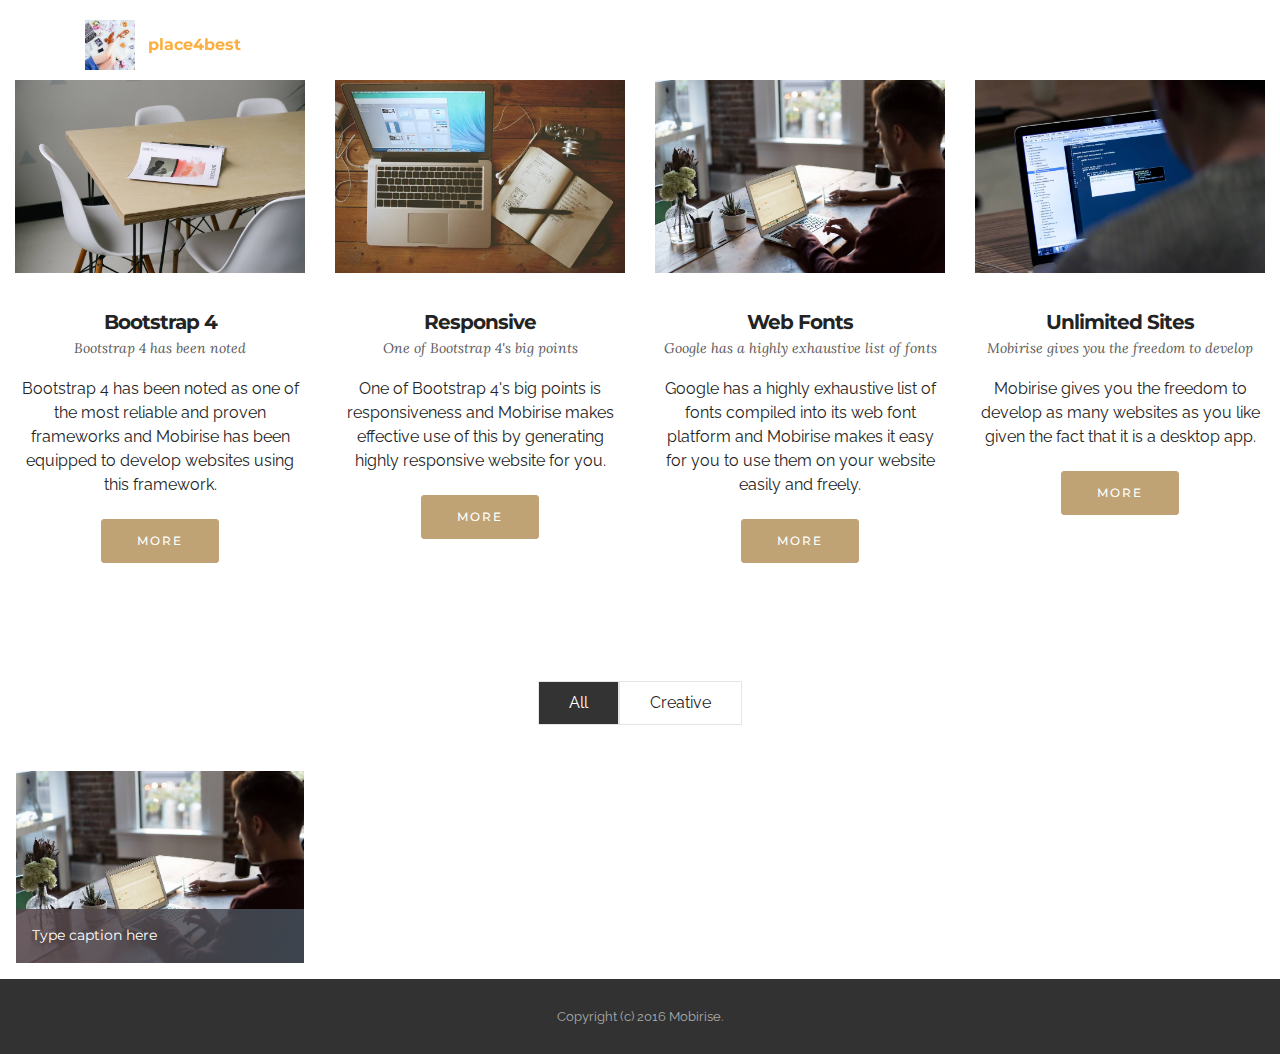
==== commit 5078c88b: "create github pages" ====
--- a/page1.html
+++ b/page1.html
@@ -6,18 +6,20 @@
   <meta http-equiv="X-UA-Compatible" content="IE=edge">
   <meta name="generator" content="Mobirise v3.12.1, mobirise.com">
   <meta name="viewport" content="width=device-width, initial-scale=1">
-  <link rel="shortcut icon" href="assets/images/mbr-128x128.jpg" type="image/x-icon">
+  <link rel="shortcut icon" href="assets/images/mbr-179x128.jpg" type="image/x-icon">
   <meta name="description" content="Site Builder Description">
   <title>Site Builder Title</title>
   <link rel="stylesheet" href="https://fonts.googleapis.com/css?family=Lora:400,700,400italic,700italic&amp;subset=latin">
   <link rel="stylesheet" href="https://fonts.googleapis.com/css?family=Montserrat:400,700">
   <link rel="stylesheet" href="https://fonts.googleapis.com/css?family=Raleway:100,100i,200,200i,300,300i,400,400i,500,500i,600,600i,700,700i,800,800i,900,900i">
   <link rel="stylesheet" href="assets/bootstrap-material-design-font/css/material.css">
+  <link rel="stylesheet" href="assets/et-line-font-plugin/style.css">
   <link rel="stylesheet" href="assets/tether/tether.min.css">
   <link rel="stylesheet" href="assets/bootstrap/css/bootstrap.min.css">
   <link rel="stylesheet" href="assets/dropdown/css/style.css">
   <link rel="stylesheet" href="assets/animate.css/animate.min.css">
   <link rel="stylesheet" href="assets/theme/css/style.css">
+  <link rel="stylesheet" href="assets/mobirise-gallery/style.css">
   <link rel="stylesheet" href="assets/mobirise/css/mbr-additional.css" type="text/css">
   
   
@@ -34,7 +36,7 @@
 
                     <div class="navbar-brand">
                         <a href="https://mobirise.com" class="navbar-logo"><img src="assets/images/mbr-128x128.jpg" alt="Mobirise"></a>
-                        <a class="navbar-caption text-danger" href="https://mobirise.com">SPN</a>
+                        <a class="navbar-caption text-danger" href="https://mobirise.com">place4best</a>
                     </div>
 
                 </div>
@@ -44,7 +46,7 @@
                         <div class="hamburger-icon"></div>
                     </button>
 
-                    <ul class="nav-dropdown collapse pull-xs-right nav navbar-nav navbar-toggleable-sm" id="exCollapsingNavbar"><li class="nav-item"><a class="nav-link link" href="https://mobirise.com/">OVERVIEW</a></li><li class="nav-item dropdown"><a class="nav-link link dropdown-toggle" data-toggle="dropdown-submenu" href="https://mobirise.com/">FEATURES</a><div class="dropdown-menu"><a class="dropdown-item" href="https://mobirise.com/">Mobile friendly</a><a class="dropdown-item" href="https://mobirise.com/">Based on Bootstrap</a><div class="dropdown"><a class="dropdown-item dropdown-toggle" data-toggle="dropdown-submenu" href="https://mobirise.com/">Trendy blocks</a><div class="dropdown-menu dropdown-submenu"><a class="dropdown-item" href="https://mobirise.com/">Image/content slider</a><a class="dropdown-item" href="https://mobirise.com/">Contact forms</a><a class="dropdown-item" href="https://mobirise.com/">Image gallery</a><a class="dropdown-item" href="https://mobirise.com/">Mobile menu</a><a class="dropdown-item" href="https://mobirise.com/">Google maps</a><a class="dropdown-item" href="https://mobirise.com/">Social buttons</a><a class="dropdown-item" href="https://mobirise.com/">Google fonts</a><a class="dropdown-item" href="https://mobirise.com/">Video background</a></div></div><a class="dropdown-item" href="https://mobirise.com/">Host anywhere</a></div></li><li class="nav-item dropdown"><a class="nav-link link dropdown-toggle" data-toggle="dropdown-submenu" href="https://mobirise.com/">HELP</a><div class="dropdown-menu"><a class="dropdown-item" href="http://forums.mobirise.com/">Forum</a><a class="dropdown-item" href="https://mobirise.com/">Tutorials</a><a class="dropdown-item" href="https://mobirise.com/">Contact us</a></div></li><li class="nav-item nav-btn"><a class="nav-link btn btn-white btn-white-outline" href="https://mobirise.com/">DOWNLOAD</a></li></ul>
+                    <ul class="nav-dropdown collapse pull-xs-right nav navbar-nav navbar-toggleable-sm" id="exCollapsingNavbar"><li class="nav-item"><a class="nav-link link" href="https://mobirise.com/">OVERVIEW</a></li><li class="nav-item dropdown"><a class="nav-link link dropdown-toggle" data-toggle="dropdown-submenu" href="https://mobirise.com/" aria-expanded="false">FEATURES</a><div class="dropdown-menu"><a class="dropdown-item" href="https://mobirise.com/">Mobile friendly</a><a class="dropdown-item" href="https://mobirise.com/">Based on Bootstrap</a><div class="dropdown"><a class="dropdown-item dropdown-toggle" data-toggle="dropdown-submenu" href="https://mobirise.com/">Trendy blocks</a><div class="dropdown-menu dropdown-submenu"><a class="dropdown-item" href="https://mobirise.com/">Image/content slider</a><a class="dropdown-item" href="https://mobirise.com/">Contact forms</a><a class="dropdown-item" href="https://mobirise.com/">Image gallery</a><a class="dropdown-item" href="https://mobirise.com/">Mobile menu</a><a class="dropdown-item" href="https://mobirise.com/">Google maps</a><a class="dropdown-item" href="https://mobirise.com/">Social buttons</a><a class="dropdown-item" href="https://mobirise.com/">Google fonts</a><a class="dropdown-item" href="https://mobirise.com/">Video background</a></div></div><a class="dropdown-item" href="https://mobirise.com/">Host anywhere</a></div></li><li class="nav-item dropdown open"><a class="nav-link link dropdown-toggle" data-toggle="dropdown-submenu" href="https://mobirise.com/" aria-expanded="true">HELP</a><div class="dropdown-menu"><a class="dropdown-item" href="http://forums.mobirise.com/">Forum</a><a class="dropdown-item" href="https://mobirise.com/">Tutorials</a><a class="dropdown-item" href="https://mobirise.com/">Contact us</a></div></li><li class="nav-item nav-btn"><a class="nav-link btn btn-white btn-white-outline" href="https://mobirise.com/">DOWNLOAD</a></li></ul>
                     <button hidden="" class="navbar-toggler navbar-close" type="button" data-toggle="collapse" data-target="#exCollapsingNavbar">
                         <div class="close-icon"></div>
                     </button>
@@ -57,7 +59,7 @@
 
 </section>
 
-<section class="engine"><a rel="external" href="https://mobirise.com">Mobirise</a></section><section class="mbr-cards mbr-section mbr-section-nopadding mbr-after-navbar" id="features3-2" style="background-color: rgb(255, 255, 255);">
+<section class="engine"><a rel="external" href="https://mobirise.com">Website Generator</a></section><section class="mbr-cards mbr-section mbr-section-nopadding mbr-after-navbar" id="features3-2" style="background-color: rgb(255, 255, 255);">
 
     
 
@@ -70,7 +72,7 @@
                     <h4 class="card-title">Bootstrap 4</h4>
                     <h5 class="card-subtitle">Bootstrap 4 has been noted</h5>
                     <p class="card-text">Bootstrap 4 has been noted as one of the most reliable and proven frameworks and Mobirise has been equipped to develop websites using this framework.</p>
-                    <div class="card-btn"><a href="https://mobirise.com" class="btn btn-primary">MORE</a></div>
+                    <div class="card-btn"><a href="https://mobirise.com" class="btn btn-primary">MORE</a> </div>
                     </div>
                 </div>
             </div>
@@ -119,6 +121,68 @@
     </div>
 </section>
 
+<section class="mbr-gallery mbr-section mbr-section-nopadding mbr-slider-carousel" id="gallery1-4" data-filter="true" style="background-color: rgb(255, 255, 255); padding-top: 0rem; padding-bottom: 0rem;">
+    <!-- Filter -->
+    <div class="mbr-gallery-filter container gallery-filter-active">
+        <ul>
+            <li class="mbr-gallery-filter-all active">All</li>
+        </ul>
+    </div>
+
+    <!-- Gallery -->
+    <div class="mbr-gallery-row">
+        <div class=" mbr-gallery-layout-default">
+            <div>
+                <div>
+                    <div class="mbr-gallery-item mbr-gallery-item__mobirise3 mbr-gallery-item--p1" data-tags="Creative" data-video-url="false">
+                        <div href="#lb-gallery1-4" data-slide-to="0" data-toggle="modal">
+                            
+                            
+
+                            <img alt="" src="assets/images/coworkers-small.jpg">
+                            
+                            <span class="icon-focus"></span>
+                            <span class="mbr-gallery-title">Type caption here</span>
+                        </div>
+                    </div>
+                </div>
+            </div>
+            <div class="clearfix"></div>
+        </div>
+    </div>
+
+    <!-- Lightbox -->
+    <div data-app-prevent-settings="" class="mbr-slider modal fade carousel slide" tabindex="-1" data-keyboard="true" data-interval="false" id="lb-gallery1-4">
+        <div class="modal-dialog">
+            <div class="modal-content">
+                <div class="modal-body">
+                    <ol class="carousel-indicators">
+                        <li data-app-prevent-settings="" data-target="#lb-gallery1-4" class=" active" data-slide-to="0"></li>
+                    </ol>
+                    <div class="carousel-inner">
+                        <div class="carousel-item active">
+                            <img alt="" src="assets/images/coworkers.jpg">
+                        </div>
+                    </div>
+                    <a class="left carousel-control" role="button" data-slide="prev" href="#lb-gallery1-4">
+                        <span class="icon-prev" aria-hidden="true"></span>
+                        <span class="sr-only">Previous</span>
+                    </a>
+                    <a class="right carousel-control" role="button" data-slide="next" href="#lb-gallery1-4">
+                        <span class="icon-next" aria-hidden="true"></span>
+                        <span class="sr-only">Next</span>
+                    </a>
+
+                    <a class="close" href="#" role="button" data-dismiss="modal">
+                        <span aria-hidden="true">×</span>
+                        <span class="sr-only">Close</span>
+                    </a>
+                </div>
+            </div>
+        </div>
+    </div>
+</section>
+
 <footer class="mbr-small-footer mbr-section mbr-section-nopadding" id="footer1-1" style="background-color: rgb(50, 50, 50); padding-top: 1.75rem; padding-bottom: 1.75rem;">
     
     <div class="container">
@@ -134,7 +198,12 @@
   <script src="assets/dropdown/js/script.min.js"></script>
   <script src="assets/touch-swipe/jquery.touch-swipe.min.js"></script>
   <script src="assets/viewport-checker/jquery.viewportchecker.js"></script>
+  <script src="assets/masonry/masonry.pkgd.min.js"></script>
+  <script src="assets/imagesloaded/imagesloaded.pkgd.min.js"></script>
+  <script src="assets/bootstrap-carousel-swipe/bootstrap-carousel-swipe.js"></script>
   <script src="assets/theme/js/script.js"></script>
+  <script src="assets/mobirise-gallery/player.min.js"></script>
+  <script src="assets/mobirise-gallery/script.js"></script>
   
   
   <input name="animation" type="hidden">
--- a/assets/et-line-font-plugin/style.css
+++ b/assets/et-line-font-plugin/style.css
@@ -0,0 +1,343 @@
+@font-face {
+	font-family: 'et-line';
+	src:url('fonts/et-line.eot');
+	src:url('fonts/et-line.eot?#iefix') format('embedded-opentype'),
+		url('fonts/et-line.woff') format('woff'),
+		url('fonts/et-line.ttf') format('truetype'),
+		url('fonts/et-line.svg#et-line') format('svg');
+	font-weight: normal;
+	font-style: normal;
+}
+
+/* Use the following CSS code if you want to use data attributes for inserting your icons */
+.etl-icon, [data-icon]:before {
+	font-family: 'et-line';
+	content: attr(data-icon);
+	speak: none;
+	font-weight: normal;
+	font-variant: normal;
+	text-transform: none;
+	line-height: 1;
+	-webkit-font-smoothing: antialiased;
+	-moz-osx-font-smoothing: grayscale;
+	display:inline-block;
+}
+
+/* Use the following CSS code if you want to have a class per icon */
+/*
+Instead of a list of all class selectors,
+you can use the generic selector below, but it's slower:
+[class*="icon-"] {
+*/
+.icon-mobile, .icon-laptop, .icon-desktop, .icon-tablet, .icon-phone, .icon-document, .icon-documents, .icon-search, .icon-clipboard, .icon-newspaper, .icon-notebook, .icon-book-open, .icon-browser, .icon-calendar, .icon-presentation, .icon-picture, .icon-pictures, .icon-video, .icon-camera, .icon-printer, .icon-toolbox, .icon-briefcase, .icon-wallet, .icon-gift, .icon-bargraph, .icon-grid, .icon-expand, .icon-focus, .icon-edit, .icon-adjustments, .icon-ribbon, .icon-hourglass, .icon-lock, .icon-megaphone, .icon-shield, .icon-trophy, .icon-flag, .icon-map, .icon-puzzle, .icon-basket, .icon-envelope, .icon-streetsign, .icon-telescope, .icon-gears, .icon-key, .icon-paperclip, .icon-attachment, .icon-pricetags, .icon-lightbulb, .icon-layers, .icon-pencil, .icon-tools, .icon-tools-2, .icon-scissors, .icon-paintbrush, .icon-magnifying-glass, .icon-circle-compass, .icon-linegraph, .icon-mic, .icon-strategy, .icon-beaker, .icon-caution, .icon-recycle, .icon-anchor, .icon-profile-male, .icon-profile-female, .icon-bike, .icon-wine, .icon-hotairballoon, .icon-globe, .icon-genius, .icon-map-pin, .icon-dial, .icon-chat, .icon-heart, .icon-cloud, .icon-upload, .icon-download, .icon-target, .icon-hazardous, .icon-piechart, .icon-speedometer, .icon-global, .icon-compass, .icon-lifesaver, .icon-clock, .icon-aperture, .icon-quote, .icon-scope, .icon-alarmclock, .icon-refresh, .icon-happy, .icon-sad, .icon-facebook, .icon-twitter, .icon-googleplus, .icon-rss, .icon-tumblr, .icon-linkedin, .icon-dribbble {
+	font-family: 'et-line';
+	speak: none;
+	font-style: normal;
+	font-weight: normal;
+	font-variant: normal;
+	text-transform: none;
+	line-height: 1;
+	-webkit-font-smoothing: antialiased;
+	-moz-osx-font-smoothing: grayscale;
+	display:inline-block;
+}
+.icon-mobile:before {
+	content: "\e000";
+}
+.icon-laptop:before {
+	content: "\e001";
+}
+.icon-desktop:before {
+	content: "\e002";
+}
+.icon-tablet:before {
+	content: "\e003";
+}
+.icon-phone:before {
+	content: "\e004";
+}
+.icon-document:before {
+	content: "\e005";
+}
+.icon-documents:before {
+	content: "\e006";
+}
+.icon-search:before {
+	content: "\e007";
+}
+.icon-clipboard:before {
+	content: "\e008";
+}
+.icon-newspaper:before {
+	content: "\e009";
+}
+.icon-notebook:before {
+	content: "\e00a";
+}
+.icon-book-open:before {
+	content: "\e00b";
+}
+.icon-browser:before {
+	content: "\e00c";
+}
+.icon-calendar:before {
+	content: "\e00d";
+}
+.icon-presentation:before {
+	content: "\e00e";
+}
+.icon-picture:before {
+	content: "\e00f";
+}
+.icon-pictures:before {
+	content: "\e010";
+}
+.icon-video:before {
+	content: "\e011";
+}
+.icon-camera:before {
+	content: "\e012";
+}
+.icon-printer:before {
+	content: "\e013";
+}
+.icon-toolbox:before {
+	content: "\e014";
+}
+.icon-briefcase:before {
+	content: "\e015";
+}
+.icon-wallet:before {
+	content: "\e016";
+}
+.icon-gift:before {
+	content: "\e017";
+}
+.icon-bargraph:before {
+	content: "\e018";
+}
+.icon-grid:before {
+	content: "\e019";
+}
+.icon-expand:before {
+	content: "\e01a";
+}
+.icon-focus:before {
+	content: "\e01b";
+}
+.icon-edit:before {
+	content: "\e01c";
+}
+.icon-adjustments:before {
+	content: "\e01d";
+}
+.icon-ribbon:before {
+	content: "\e01e";
+}
+.icon-hourglass:before {
+	content: "\e01f";
+}
+.icon-lock:before {
+	content: "\e020";
+}
+.icon-megaphone:before {
+	content: "\e021";
+}
+.icon-shield:before {
+	content: "\e022";
+}
+.icon-trophy:before {
+	content: "\e023";
+}
+.icon-flag:before {
+	content: "\e024";
+}
+.icon-map:before {
+	content: "\e025";
+}
+.icon-puzzle:before {
+	content: "\e026";
+}
+.icon-basket:before {
+	content: "\e027";
+}
+.icon-envelope:before {
+	content: "\e028";
+}
+.icon-streetsign:before {
+	content: "\e029";
+}
+.icon-telescope:before {
+	content: "\e02a";
+}
+.icon-gears:before {
+	content: "\e02b";
+}
+.icon-key:before {
+	content: "\e02c";
+}
+.icon-paperclip:before {
+	content: "\e02d";
+}
+.icon-attachment:before {
+	content: "\e02e";
+}
+.icon-pricetags:before {
+	content: "\e02f";
+}
+.icon-lightbulb:before {
+	content: "\e030";
+}
+.icon-layers:before {
+	content: "\e031";
+}
+.icon-pencil:before {
+	content: "\e032";
+}
+.icon-tools:before {
+	content: "\e033";
+}
+.icon-tools-2:before {
+	content: "\e034";
+}
+.icon-scissors:before {
+	content: "\e035";
+}
+.icon-paintbrush:before {
+	content: "\e036";
+}
+.icon-magnifying-glass:before {
+	content: "\e037";
+}
+.icon-circle-compass:before {
+	content: "\e038";
+}
+.icon-linegraph:before {
+	content: "\e039";
+}
+.icon-mic:before {
+	content: "\e03a";
+}
+.icon-strategy:before {
+	content: "\e03b";
+}
+.icon-beaker:before {
+	content: "\e03c";
+}
+.icon-caution:before {
+	content: "\e03d";
+}
+.icon-recycle:before {
+	content: "\e03e";
+}
+.icon-anchor:before {
+	content: "\e03f";
+}
+.icon-profile-male:before {
+	content: "\e040";
+}
+.icon-profile-female:before {
+	content: "\e041";
+}
+.icon-bike:before {
+	content: "\e042";
+}
+.icon-wine:before {
+	content: "\e043";
+}
+.icon-hotairballoon:before {
+	content: "\e044";
+}
+.icon-globe:before {
+	content: "\e045";
+}
+.icon-genius:before {
+	content: "\e046";
+}
+.icon-map-pin:before {
+	content: "\e047";
+}
+.icon-dial:before {
+	content: "\e048";
+}
+.icon-chat:before {
+	content: "\e049";
+}
+.icon-heart:before {
+	content: "\e04a";
+}
+.icon-cloud:before {
+	content: "\e04b";
+}
+.icon-upload:before {
+	content: "\e04c";
+}
+.icon-download:before {
+	content: "\e04d";
+}
+.icon-target:before {
+	content: "\e04e";
+}
+.icon-hazardous:before {
+	content: "\e04f";
+}
+.icon-piechart:before {
+	content: "\e050";
+}
+.icon-speedometer:before {
+	content: "\e051";
+}
+.icon-global:before {
+	content: "\e052";
+}
+.icon-compass:before {
+	content: "\e053";
+}
+.icon-lifesaver:before {
+	content: "\e054";
+}
+.icon-clock:before {
+	content: "\e055";
+}
+.icon-aperture:before {
+	content: "\e056";
+}
+.icon-quote:before {
+	content: "\e057";
+}
+.icon-scope:before {
+	content: "\e058";
+}
+.icon-alarmclock:before {
+	content: "\e059";
+}
+.icon-refresh:before {
+	content: "\e05a";
+}
+.icon-happy:before {
+	content: "\e05b";
+}
+.icon-sad:before {
+	content: "\e05c";
+}
+.icon-facebook:before {
+	content: "\e05d";
+}
+.icon-twitter:before {
+	content: "\e05e";
+}
+.icon-googleplus:before {
+	content: "\e05f";
+}
+.icon-rss:before {
+	content: "\e060";
+}
+.icon-tumblr:before {
+	content: "\e061";
+}
+.icon-linkedin:before {
+	content: "\e062";
+}
+.icon-dribbble:before {
+	content: "\e063";
+}
--- a/assets/mobirise-gallery/style.css
+++ b/assets/mobirise-gallery/style.css
@@ -0,0 +1,213 @@
+.mbr-gallery .icon {
+  z-index: 100 !important;
+}
+
+.mbr-gallery .mbr-gallery-item>div:hover .icon-video,
+.mbr-gallery .mbr-gallery-item>div:hover .icon-focus {
+  opacity: 1;
+}
+
+.mbr-gallery .icon-video {
+  color: white;
+  opacity: 0;
+  position: absolute;
+  top: calc(50% - 24px);
+  left: calc(50% - 27px);
+  font-size: 3rem;
+  transition: .2s opacity ease-in-out;
+  z-index: 5;
+}
+
+.mbr-gallery .icon-video::before {
+  color: white;
+  content: "\e011";
+  position: absolute;
+}
+
+.mbr-gallery .icon-focus {
+  color: white;
+  opacity: 0;
+  position: absolute;
+  top: calc(50% - 24px);
+  left: calc(50% - 32px);
+  font-size: 3rem !important;
+  transition: .2s opacity ease-in-out;
+  z-index: 5;
+  font-family: 'et-line' !important;
+}
+
+.mbr-gallery .icon-focus::before {
+  content: '\e01b';
+  color: white;
+  position: absolute;
+}
+
+.mbr-gallery .mbr-gallery-item {
+  cursor: pointer;
+}
+
+.mbr-gallery .item-overlay {
+  position: absolute;
+  width: 60px;
+  font-size: 60px;
+  z-index: 10;
+  height: 60px;
+  top: calc(50% - 30px);
+  left: calc(50% - 30px);
+  cursor: pointer;
+  z-index: 5;
+}
+
+.mbr-gallery .mbr-gallery-item> div::before {
+  content: "";
+  position: absolute;
+  left: 0;
+  top: 0;
+  width: 100%;
+  height: 100%;
+  background: -webkit-linear-gradient(left, #554346, #45505b) !important;
+  background: -moz-linear-gradient(left, #554346, #45505b) !important;
+  background: -o-linear-gradient(left, #554346, #45505b) !important;
+  background: -ms-linear-gradient(left, #554346, #45505b) !important;
+  background: linear-gradient(left, #554346, #45505b) !important;
+  opacity: 0;
+  -webkit-transition: .2s opacity ease-in-out;
+  transition: .2s opacity ease-in-out;
+}
+
+.mbr-gallery .mbr-gallery-item:hover> div::before {
+  opacity: 0.5;
+}
+
+.mbr-gallery-row {
+  padding-left: 0px;
+  padding-right: 0px;
+}
+
+.mbr-gallery-item__hided {
+  position: absolute !important;
+  width: 0px !important;
+  height: 0px;
+  left: 0 !important;
+  padding: 0 !important;
+}
+
+.mbr-gallery-item__hided img {
+  display: none;
+}
+
+.mbr-gallery-item__hided span {
+  display: none;
+}
+
+.mbr-gallery-filter {
+  padding-top: 30px;
+  padding-bottom: 30px;
+  text-align: center;
+}
+.mbr-gallery-filter.gallery-filter__bg li{
+ color: white;
+}
+.mbr-gallery-filter.gallery-filter__bg .active{
+  color:black;
+  background-color: white;
+}
+
+.mbr-gallery-filter ul {
+  padding-left: 0px;
+  display: inline-block;
+  list-style: none;
+  margin-bottom: 0px;
+}
+
+.mbr-gallery-filter li {
+  font-size: 16px;
+  font-family: 'Raleway';
+  cursor: pointer;
+  color: #242424;
+  display: inline-block;
+  padding: 9px 30px 9px 30px;
+  border: 1px solid #e6e6e6;
+  transition: all 0.3s ease-out;
+}
+
+.mbr-gallery-filter li:hover {
+  background-color: #333333;
+  color: #c39f76;
+}
+
+.mbr-gallery-filter li.active {
+  color: white;
+  background-color: #333333;
+}
+
+.mbr-gallery-filter li.active:hover {
+  color: white;
+  background-color: #333333;
+}
+
+.mbr-gallery-item> div {
+  position: relative;
+}
+
+.mbr-gallery-item--p1 {
+  padding: 1rem;
+}
+
+.mbr-gallery-item--p2 {
+  padding: 2rem;
+}
+
+.mbr-gallery-item--p3 {
+  padding: 3rem;
+}
+
+.mbr-gallery-item--p4 {
+  padding: 4rem;
+}
+
+.mbr-gallery-item--p5 {
+  padding: 5rem;
+}
+
+.mbr-gallery-item--p6 {
+  padding: 6rem;
+}
+.mbr-gallery .mbr-gallery-item--p6, .mbr-gallery .mbr-gallery-item--p5,.mbr-gallery .mbr-gallery-item--p4{
+    width:50%;
+}
+@media(max-width:992px){
+     .mbr-gallery-item--p1 {
+    padding: 1rem;
+  }
+  .mbr-gallery-item--p2 {
+    padding: 2rem;
+  }
+  .mbr-gallery-item--p3 {
+    padding: 3rem;
+  }
+  .mbr-gallery-item--p4 {
+    padding: 3rem;
+  }
+  .mbr-gallery-item--p5 {
+    padding: 3rem;
+  }
+  .mbr-gallery-item--p6 {
+    padding: 3rem;
+  }
+}
+.video-container .mbr-background-video iframe {
+  width:100%;
+  height:100%;
+}
+@media(max-width:992px) and (min-width:400px) {
+
+  .mbr-gallery .mbr-gallery-item--p6, .mbr-gallery .mbr-gallery-item--p5, .mbr-gallery .mbr-gallery-item--p4, .mbr-gallery .mbr-gallery-item--p3, .mbr-gallery .mbr-gallery-item--p2 {
+    width: 50%;
+  }
+}
+@media(max-width:400px){
+    .mbr-gallery .mbr-gallery-item--p6, .mbr-gallery .mbr-gallery-item--p5, .mbr-gallery .mbr-gallery-item--p4, .mbr-gallery-item--p3{
+    width:100%;
+}
+}--- a/assets/mobirise/css/mbr-additional.css
+++ b/assets/mobirise/css/mbr-additional.css
@@ -87,7 +87,7 @@
   background-color: #f3c649 !important;
 }
 .bg-danger {
-  background-color: #f28281 !important;
+  background-color: #faaf40 !important;
 }
 .btn-primary {
   background-color: #c0a375;
@@ -190,8 +190,8 @@
   border-color: #e1a90f !important;
 }
 .btn-danger {
-  background-color: #f28281;
-  border-color: #f28281;
+  background-color: #faaf40;
+  border-color: #faaf40;
   color: #ffffff;
 }
 .btn-danger:hover,
@@ -200,14 +200,14 @@
 .btn-danger:active,
 .btn-danger.active {
   color: #ffffff;
-  background-color: #eb3d3c;
-  border-color: #eb3d3c;
+  background-color: #e78d06;
+  border-color: #e78d06;
 }
 .btn-danger.disabled,
 .btn-danger:disabled {
   color: #ffffff !important;
-  background-color: #eb3d3c !important;
-  border-color: #eb3d3c !important;
+  background-color: #e78d06 !important;
+  border-color: #e78d06 !important;
 }
 .btn-primary-outline {
   background: none;
@@ -311,8 +311,8 @@
 }
 .btn-danger-outline {
   background: none;
-  border-color: #e82625;
-  color: #e82625;
+  border-color: #cf7d05;
+  color: #cf7d05;
 }
 .btn-danger-outline:hover,
 .btn-danger-outline:focus,
@@ -320,14 +320,14 @@
 .btn-danger-outline:active,
 .btn-danger-outline.active {
   color: #ffffff;
-  background-color: #f28281;
-  border-color: #f28281;
+  background-color: #faaf40;
+  border-color: #faaf40;
 }
 .btn-danger-outline.disabled,
 .btn-danger-outline:disabled {
   color: #ffffff !important;
-  background-color: #f28281 !important;
-  border-color: #f28281 !important;
+  background-color: #faaf40 !important;
+  border-color: #faaf40 !important;
 }
 .text-primary {
   color: #c0a375 !important;
@@ -342,7 +342,7 @@
   color: #f3c649 !important;
 }
 .text-danger {
-  color: #f28281 !important;
+  color: #faaf40 !important;
 }
 .alert-success {
   background-color: #90a878;
@@ -354,7 +354,7 @@
   background-color: #f3c649;
 }
 .alert-danger {
-  background-color: #f28281;
+  background-color: #faaf40;
 }
 .btn-social {
   border-color: #c0a375;
@@ -540,3 +540,67 @@
 #menu-0 .close-icon::after {
   background-color: #ffffff;
 }
+#gallery1-4 LI {
+  text-align: right;
+}
+#menu-5 .hide-buttons .nav-btn {
+  display: none !important;
+}
+#menu-5 .navbar-caption {
+  color: #ffffff;
+}
+#menu-5 .navbar-toggler {
+  color: #ffffff;
+}
+#menu-5 .link,
+#menu-5 .dropdown-item {
+  color: #ffffff;
+}
+#menu-5 .link {
+  font-size: 0.75rem;
+}
+#menu-5 .dropdown-item,
+#menu-5 .nav-dropdown-sm .link {
+  font-size: 0.812rem;
+}
+#menu-5 .link:hover,
+#menu-5 .dropdown-item:hover,
+#menu-5 .link:focus,
+#menu-5 .dropdown-item:focus {
+  color: #c0a375;
+}
+#menu-5 .link[aria-expanded="true"],
+#menu-5 .dropdown-menu {
+  background: #0e0e0e;
+}
+#menu-5 .nav-dropdown-sm .link:focus,
+#menu-5 .nav-dropdown-sm .link:hover,
+#menu-5 .nav-dropdown-sm .dropdown-item:focus,
+#menu-5 .nav-dropdown-sm .dropdown-item:hover {
+  background: #202020!important;
+}
+#menu-5 .navbar,
+#menu-5 .nav-dropdown-sm,
+#menu-5 .nav-dropdown-sm .link[aria-expanded="true"],
+#menu-5 .nav-dropdown-sm .dropdown-menu {
+  background: #282828;
+}
+#menu-5 .bg-color.transparent .link {
+  color: #ffffff;
+  transition: none;
+}
+#menu-5 .bg-color.transparent.opened .link {
+  transition: color 0.2s ease-in-out;
+}
+#menu-5 .bg-color.transparent.opened .link:hover,
+#menu-5 .bg-color.transparent.opened .link:focus {
+  color: #c0a375;
+}
+#menu-5 .link[aria-expanded="true"],
+#menu-5 .dropdown-item[aria-expanded="true"] {
+  color: #c0a375!important;
+}
+#menu-5 .close-icon::before,
+#menu-5 .close-icon::after {
+  background-color: #ffffff;
+}
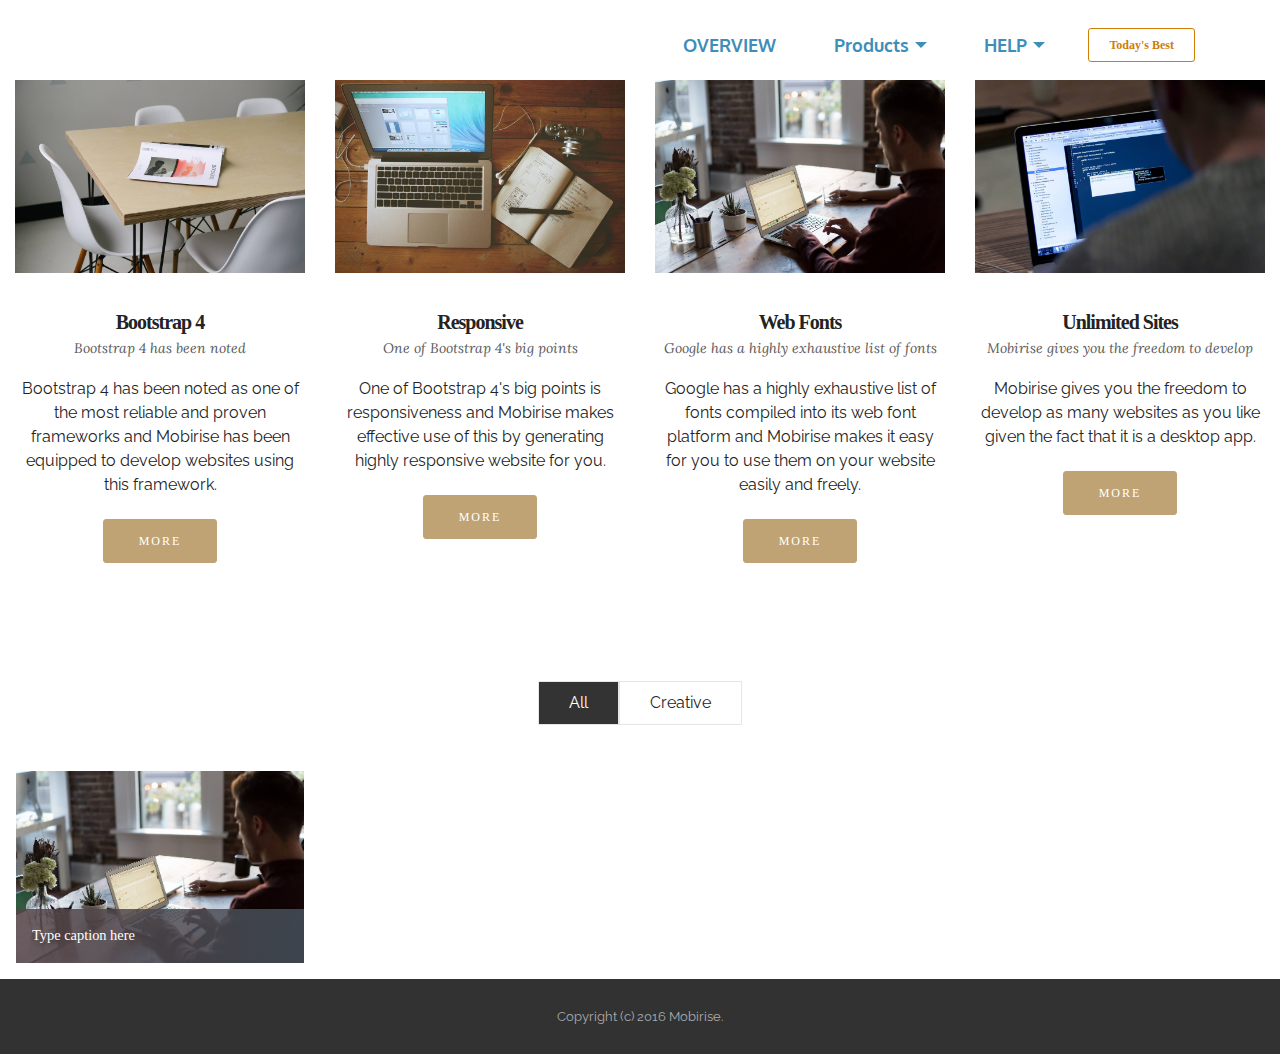
==== commit 52e7114e: "create github pages" ====
--- a/page1.html
+++ b/page1.html
@@ -6,7 +6,7 @@
   <meta http-equiv="X-UA-Compatible" content="IE=edge">
   <meta name="generator" content="Mobirise v3.12.1, mobirise.com">
   <meta name="viewport" content="width=device-width, initial-scale=1">
-  <link rel="shortcut icon" href="assets/images/mbr-179x128.jpg" type="image/x-icon">
+  <link rel="shortcut icon" href="assets/images/img-128x128.png" type="image/x-icon">
   <meta name="description" content="Site Builder Description">
   <title>Site Builder Title</title>
   <link rel="stylesheet" href="https://fonts.googleapis.com/css?family=Lora:400,700,400italic,700italic&amp;subset=latin">
@@ -28,25 +28,18 @@
 <body>
 <section id="menu-0">
 
-    <nav class="navbar navbar-dropdown bg-color transparent navbar-fixed-top">
+    <nav class="navbar navbar-dropdown bg-color transparent">
         <div class="container">
 
             <div class="mbr-table">
-                <div class="mbr-table-cell">
-
-                    <div class="navbar-brand">
-                        <a href="https://mobirise.com" class="navbar-logo"><img src="assets/images/mbr-128x128.jpg" alt="Mobirise"></a>
-                        <a class="navbar-caption text-danger" href="https://mobirise.com">place4best</a>
-                    </div>
-
-                </div>
+                
                 <div class="mbr-table-cell">
 
                     <button class="navbar-toggler pull-xs-right hidden-md-up" type="button" data-toggle="collapse" data-target="#exCollapsingNavbar">
                         <div class="hamburger-icon"></div>
                     </button>
 
-                    <ul class="nav-dropdown collapse pull-xs-right nav navbar-nav navbar-toggleable-sm" id="exCollapsingNavbar"><li class="nav-item"><a class="nav-link link" href="https://mobirise.com/">OVERVIEW</a></li><li class="nav-item dropdown"><a class="nav-link link dropdown-toggle" data-toggle="dropdown-submenu" href="https://mobirise.com/" aria-expanded="false">FEATURES</a><div class="dropdown-menu"><a class="dropdown-item" href="https://mobirise.com/">Mobile friendly</a><a class="dropdown-item" href="https://mobirise.com/">Based on Bootstrap</a><div class="dropdown"><a class="dropdown-item dropdown-toggle" data-toggle="dropdown-submenu" href="https://mobirise.com/">Trendy blocks</a><div class="dropdown-menu dropdown-submenu"><a class="dropdown-item" href="https://mobirise.com/">Image/content slider</a><a class="dropdown-item" href="https://mobirise.com/">Contact forms</a><a class="dropdown-item" href="https://mobirise.com/">Image gallery</a><a class="dropdown-item" href="https://mobirise.com/">Mobile menu</a><a class="dropdown-item" href="https://mobirise.com/">Google maps</a><a class="dropdown-item" href="https://mobirise.com/">Social buttons</a><a class="dropdown-item" href="https://mobirise.com/">Google fonts</a><a class="dropdown-item" href="https://mobirise.com/">Video background</a></div></div><a class="dropdown-item" href="https://mobirise.com/">Host anywhere</a></div></li><li class="nav-item dropdown open"><a class="nav-link link dropdown-toggle" data-toggle="dropdown-submenu" href="https://mobirise.com/" aria-expanded="true">HELP</a><div class="dropdown-menu"><a class="dropdown-item" href="http://forums.mobirise.com/">Forum</a><a class="dropdown-item" href="https://mobirise.com/">Tutorials</a><a class="dropdown-item" href="https://mobirise.com/">Contact us</a></div></li><li class="nav-item nav-btn"><a class="nav-link btn btn-white btn-white-outline" href="https://mobirise.com/">DOWNLOAD</a></li></ul>
+                    <ul class="nav-dropdown collapse pull-xs-right nav navbar-nav navbar-toggleable-sm" id="exCollapsingNavbar"><li class="nav-item"><a class="nav-link link" href="index.html">OVERVIEW</a></li><li class="nav-item dropdown open"><a class="nav-link link dropdown-toggle" data-toggle="dropdown-submenu" href="https://mobirise.com/" aria-expanded="true">Products</a><div class="dropdown-menu"><a class="dropdown-item" href="https://mobirise.com/">Mobiles</a><a class="dropdown-item" href="https://mobirise.com/">Furniture</a><div class="dropdown"><a class="dropdown-item dropdown-toggle" data-toggle="dropdown-submenu" href="https://mobirise.com/">Trendy blocks</a><div class="dropdown-menu dropdown-submenu"><a class="dropdown-item" href="https://mobirise.com/">Image/content slider</a><a class="dropdown-item" href="https://mobirise.com/">Contact forms</a><a class="dropdown-item" href="https://mobirise.com/">Image gallery</a><a class="dropdown-item" href="https://mobirise.com/">Mobile menu</a><a class="dropdown-item" href="https://mobirise.com/">Google maps</a><a class="dropdown-item" href="https://mobirise.com/">Social buttons</a><a class="dropdown-item" href="https://mobirise.com/">Google fonts</a><a class="dropdown-item" href="https://mobirise.com/">Video background</a></div></div><a class="dropdown-item" href="https://mobirise.com/">Host anywhere</a></div></li><li class="nav-item dropdown"><a class="nav-link link dropdown-toggle" data-toggle="dropdown-submenu" href="https://mobirise.com/" aria-expanded="false">HELP</a><div class="dropdown-menu"><a class="dropdown-item" href="http://forums.mobirise.com/">Forum</a><a class="dropdown-item" href="https://mobirise.com/">Tutorials</a><a class="dropdown-item" href="https://mobirise.com/">Contact us</a></div></li><li class="nav-item nav-btn"><a class="nav-link btn btn-danger-outline btn-danger" href="https://mobirise.com/">Today's Best</a></li></ul>
                     <button hidden="" class="navbar-toggler navbar-close" type="button" data-toggle="collapse" data-target="#exCollapsingNavbar">
                         <div class="close-icon"></div>
                     </button>
@@ -59,7 +52,7 @@
 
 </section>
 
-<section class="engine"><a rel="external" href="https://mobirise.com">Website Generator</a></section><section class="mbr-cards mbr-section mbr-section-nopadding mbr-after-navbar" id="features3-2" style="background-color: rgb(255, 255, 255);">
+<section class="engine"><a rel="external" href="https://mobirise.com">Mobirise</a></section><section class="mbr-cards mbr-section mbr-section-nopadding mbr-after-navbar" id="features3-2" style="background-color: rgb(255, 255, 255);">
 
     
 
--- a/assets/mobirise/css/mbr-additional.css
+++ b/assets/mobirise/css/mbr-additional.css
@@ -1,4 +1,4 @@
-@import url(https://fonts.googleapis.com/css?family=Montserrat:400,700);
+@import url(https://fonts.googleapis.com/css?family=Oxygen:400,300,700);
 @import url(https://fonts.googleapis.com/css?family=Lora:400,700);
 @import url(https://fonts.googleapis.com/css?family=Raleway:400,300,700);
 
@@ -36,7 +36,7 @@
 .mbr-gallery-title,
 .mbr-map [data-state-details],
 .mbr-price {
-  font-family: 'Montserrat', sans-serif;
+  font-family: undefined;
 }
 .mbr-footer-content h1,
 .mbr-footer .mbr-contacts h1,
@@ -50,7 +50,7 @@
 .mbr-footer .mbr-contacts p strong,
 .mbr-footer-content strong,
 .mbr-footer .mbr-contacts strong {
-  font-family: 'Montserrat', sans-serif;
+  font-family: undefined;
 }
 .btn-sm,
 .lead a,
@@ -62,13 +62,13 @@
   font-family: 'Lora', serif;
 }
 .mbr-author-name {
-  font-family: 'Montserrat', sans-serif;
+  font-family: undefined;
 }
 .mbr-author-desc {
   font-family: 'Lora', serif;
 }
 .mbr-plan-title {
-  font-family: 'Montserrat', sans-serif;
+  font-family: undefined;
 }
 .mbr-plan-subtitle,
 .mbr-plan-price-desc {
@@ -416,20 +416,22 @@
 }
 #menu-0 .navbar-caption {
   color: #ffffff;
+  font-size: 48px;
 }
 #menu-0 .navbar-toggler {
-  color: #ffffff;
+  color: #3d8eb9;
 }
 #menu-0 .link,
 #menu-0 .dropdown-item {
-  color: #ffffff;
+  color: #3d8eb9;
+  font-family: 'Oxygen', sans-serif;
 }
 #menu-0 .link {
-  font-size: 0.75rem;
+  font-size: 1.1rem;
 }
 #menu-0 .dropdown-item,
 #menu-0 .nav-dropdown-sm .link {
-  font-size: 0.812rem;
+  font-size: 1.191rem;
 }
 #menu-0 .link:hover,
 #menu-0 .dropdown-item:hover,
@@ -439,22 +441,22 @@
 }
 #menu-0 .link[aria-expanded="true"],
 #menu-0 .dropdown-menu {
-  background: #0e0e0e;
+  background: #e6e6e6;
 }
 #menu-0 .nav-dropdown-sm .link:focus,
 #menu-0 .nav-dropdown-sm .link:hover,
 #menu-0 .nav-dropdown-sm .dropdown-item:focus,
 #menu-0 .nav-dropdown-sm .dropdown-item:hover {
-  background: #202020!important;
+  background: #f7f7f7!important;
 }
 #menu-0 .navbar,
 #menu-0 .nav-dropdown-sm,
 #menu-0 .nav-dropdown-sm .link[aria-expanded="true"],
 #menu-0 .nav-dropdown-sm .dropdown-menu {
-  background: #282828;
+  background: #ffffff;
 }
 #menu-0 .bg-color.transparent .link {
-  color: #ffffff;
+  color: #3d8eb9;
   transition: none;
 }
 #menu-0 .bg-color.transparent.opened .link {
@@ -470,7 +472,13 @@
 }
 #menu-0 .close-icon::before,
 #menu-0 .close-icon::after {
-  background-color: #ffffff;
+  background-color: #3d8eb9;
+}
+#header1-1 .mbr-section-title {
+  color: #e25041;
+}
+#header1-1 .mbr-section-lead {
+  color: #2969b0;
 }
 #features7-3 .card-subtitle {
   color: #bcbcbc;
@@ -479,25 +487,28 @@
   background-color: #c0a375;
   border-color: #c0a375;
 }
+
 #menu-0 .hide-buttons .nav-btn {
   display: none !important;
 }
 #menu-0 .navbar-caption {
   color: #ffffff;
+  font-size: 48px;
 }
 #menu-0 .navbar-toggler {
-  color: #ffffff;
+  color: #3d8eb9;
 }
 #menu-0 .link,
 #menu-0 .dropdown-item {
-  color: #ffffff;
+  color: #3d8eb9;
+  font-family: 'Oxygen', sans-serif;
 }
 #menu-0 .link {
-  font-size: 0.75rem;
+  font-size: 1.1rem;
 }
 #menu-0 .dropdown-item,
 #menu-0 .nav-dropdown-sm .link {
-  font-size: 0.812rem;
+  font-size: 1.191rem;
 }
 #menu-0 .link:hover,
 #menu-0 .dropdown-item:hover,
@@ -507,22 +518,22 @@
 }
 #menu-0 .link[aria-expanded="true"],
 #menu-0 .dropdown-menu {
-  background: #0e0e0e;
+  background: #e6e6e6;
 }
 #menu-0 .nav-dropdown-sm .link:focus,
 #menu-0 .nav-dropdown-sm .link:hover,
 #menu-0 .nav-dropdown-sm .dropdown-item:focus,
 #menu-0 .nav-dropdown-sm .dropdown-item:hover {
-  background: #202020!important;
+  background: #f7f7f7!important;
 }
 #menu-0 .navbar,
 #menu-0 .nav-dropdown-sm,
 #menu-0 .nav-dropdown-sm .link[aria-expanded="true"],
 #menu-0 .nav-dropdown-sm .dropdown-menu {
-  background: #282828;
+  background: #ffffff;
 }
 #menu-0 .bg-color.transparent .link {
-  color: #ffffff;
+  color: #3d8eb9;
   transition: none;
 }
 #menu-0 .bg-color.transparent.opened .link {
@@ -538,30 +549,33 @@
 }
 #menu-0 .close-icon::before,
 #menu-0 .close-icon::after {
-  background-color: #ffffff;
+  background-color: #3d8eb9;
 }
 #gallery1-4 LI {
   text-align: right;
 }
+
 #menu-5 .hide-buttons .nav-btn {
   display: none !important;
 }
 #menu-5 .navbar-caption {
   color: #ffffff;
+  font-size: 48px;
 }
 #menu-5 .navbar-toggler {
-  color: #ffffff;
+  color: #3d8eb9;
 }
 #menu-5 .link,
 #menu-5 .dropdown-item {
-  color: #ffffff;
+  color: #3d8eb9;
+  font-family: 'Oxygen', sans-serif;
 }
 #menu-5 .link {
-  font-size: 0.75rem;
+  font-size: 1.1rem;
 }
 #menu-5 .dropdown-item,
 #menu-5 .nav-dropdown-sm .link {
-  font-size: 0.812rem;
+  font-size: 1.191rem;
 }
 #menu-5 .link:hover,
 #menu-5 .dropdown-item:hover,
@@ -571,22 +585,22 @@
 }
 #menu-5 .link[aria-expanded="true"],
 #menu-5 .dropdown-menu {
-  background: #0e0e0e;
+  background: #e6e6e6;
 }
 #menu-5 .nav-dropdown-sm .link:focus,
 #menu-5 .nav-dropdown-sm .link:hover,
 #menu-5 .nav-dropdown-sm .dropdown-item:focus,
 #menu-5 .nav-dropdown-sm .dropdown-item:hover {
-  background: #202020!important;
+  background: #f7f7f7!important;
 }
 #menu-5 .navbar,
 #menu-5 .nav-dropdown-sm,
 #menu-5 .nav-dropdown-sm .link[aria-expanded="true"],
 #menu-5 .nav-dropdown-sm .dropdown-menu {
-  background: #282828;
+  background: #ffffff;
 }
 #menu-5 .bg-color.transparent .link {
-  color: #ffffff;
+  color: #3d8eb9;
   transition: none;
 }
 #menu-5 .bg-color.transparent.opened .link {
@@ -602,5 +616,5 @@
 }
 #menu-5 .close-icon::before,
 #menu-5 .close-icon::after {
-  background-color: #ffffff;
-}
+  background-color: #3d8eb9;
+}
